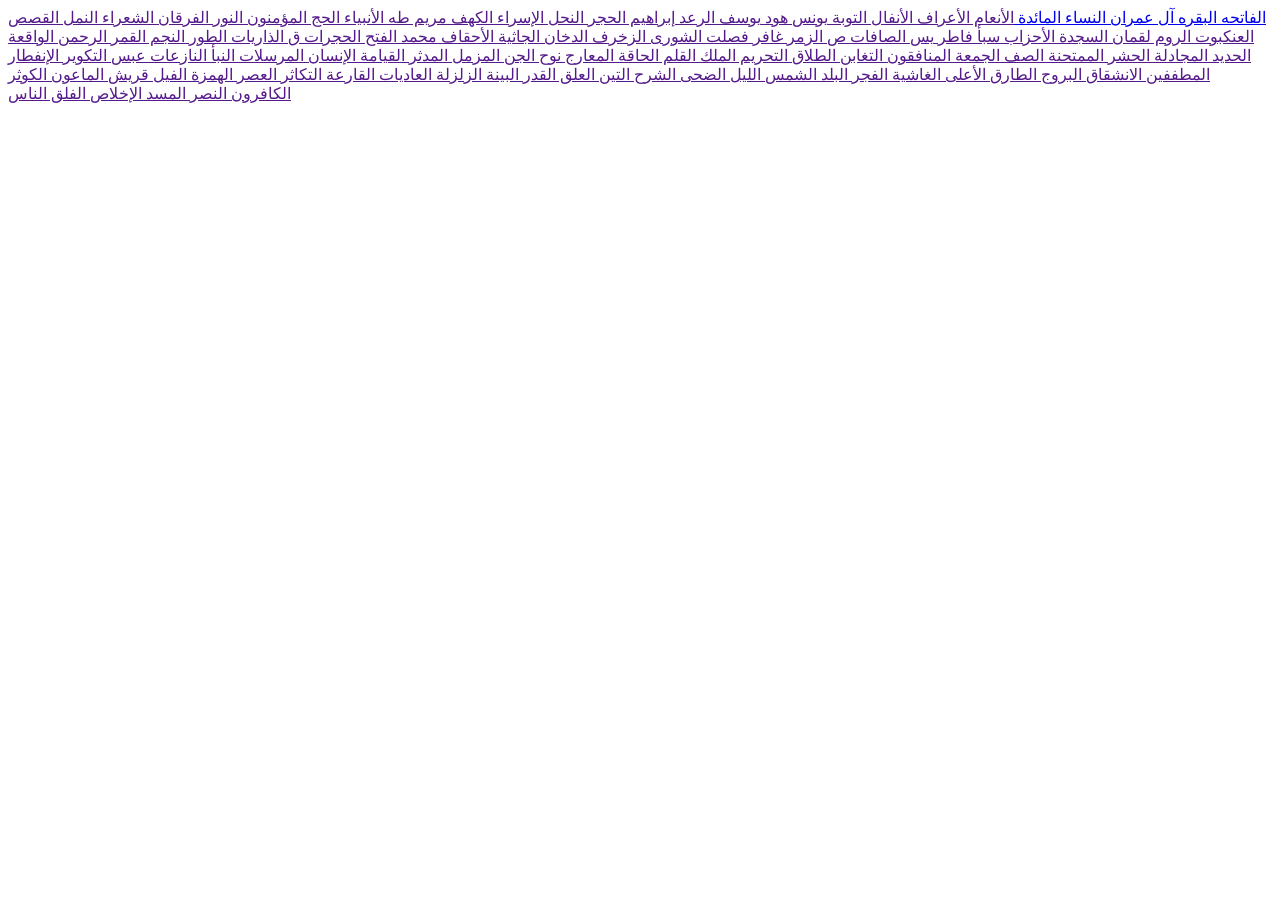
==== index.html @ d277743d "Refactor code structure for improved readability and maintainability" ====
<!DOCTYPE html>
<html lang="en">

<head>
    <meta charset="UTF-8">
    <meta name="viewport" content="width=device-width, initial-scale=1.0">
    <link rel="shortcut icon" href="صور/unnamed (1).webp" type="image/x-icon">
    <title>QURAN KAREEM</title>
    <link rel="stylesheet" href="QURAN-KAREEM.css">
</head>

<body>
    <div class="parent">

    <div class="child">
     <a      href="سور قران/html/1.html" class="hikl">الفاتحه  </a>     
     <a      href="سور قران/html/2.html" class="hikl">البقره   </a>      
     <a      href="سور قران/html/3.html" class="hikl">آل عمران </a> 
     <a      href="سور قران/html/4.html" class="hikl">النساء   </a>   
     <a      href="سور قران/html/5.html" class="hikl">المائدة  </a>   
     <a      href="" class="hikl">الأنعام   </a>   
     <a      href="" class="hikl">الأعراف   </a>   
     <a      href="" class="hikl">الأنفال   </a>   
     <a      href="" class="hikl">التوبة   </a>   
     <a      href="" class="hikl">يونس   </a>   
     <a      href="" class="hikl">هود   </a>   
     <a      href="" class="hikl">يوسف   </a>   
     <a      href="" class="hikl">الرعد   </a>   
     <a      href="" class="hikl">إبراهيم   </a>   
     <a      href="" class="hikl">الحجر   </a>   
     <a      href="" class="hikl">النحل   </a>   
     <a      href="" class="hikl">الإسراء   </a>   
     <a      href="" class="hikl">الكهف   </a>   
     <a      href="" class="hikl">مريم   </a>   
     <a      href="" class="hikl">طه   </a>   
     <a      href="" class="hikl">الأنبياء   </a>   
     <a      href="" class="hikl">الحج   </a>   
     <a      href="" class="hikl">المؤمنون   </a>   
     <a      href="" class="hikl">النور   </a>   
     <a      href="" class="hikl">الفرقان   </a>   
     <a      href="" class="hikl">الشعراء   </a>   
     <a      href="" class="hikl">النمل   </a>   
     <a      href="" class="hikl">القصص   </a>   
     <a      href="" class="hikl">العنكبوت   </a>   
     <a      href="" class="hikl">الروم   </a>   
     <a      href="" class="hikl">لقمان   </a>   
     <a      href="" class="hikl">السجدة   </a>   
     <a      href="" class="hikl">الأحزاب   </a>   
     <a      href="" class="hikl">سبأ   </a>   
     <a      href="" class="hikl">فاطر   </a>   
     <a      href="" class="hikl">يس   </a>   
     <a      href="" class="hikl">الصافات   </a>   
     <a      href="" class="hikl">ص   </a>   
     <a      href="" class="hikl">الزمر   </a>   
     <a      href="" class="hikl">غافر   </a>   
     <a      href="" class="hikl">فصلت   </a>   
     <a      href="" class="hikl">الشورى   </a>   
     <a      href="" class="hikl">الزخرف   </a>   
     <a      href="" class="hikl">الدخان   </a>   
     <a      href="" class="hikl">الجاثية   </a>   
     <a      href="" class="hikl">الأحقاف   </a>   
     <a      href="" class="hikl">محمد   </a>   
     <a      href="" class="hikl">الفتح   </a>   
     <a      href="" class="hikl">الحجرات   </a>   
     <a      href="" class="hikl">ق   </a>   
     <a      href="" class="hikl">الذاريات   </a>   
     <a      href="" class="hikl">الطور   </a>   
     <a      href="" class="hikl">النجم   </a>   
     <a      href="" class="hikl">القمر   </a>   
     <a      href="" class="hikl">الرحمن   </a>   
     <a      href="" class="hikl">الواقعة   </a>   
     <a      href="" class="hikl">الحديد   </a>   
     <a      href="" class="hikl">المجادلة   </a>   
     <a      href="" class="hikl">الحشر   </a>   
     <a      href="" class="hikl">الممتحنة   </a>   
     <a      href="" class="hikl">الصف   </a>   
     <a      href="" class="hikl">الجمعة   </a>   
     <a      href="" class="hikl">المنافقون   </a>   
     <a      href="" class="hikl">التغابن   </a>   
     <a      href="" class="hikl">الطلاق   </a>   
     <a      href="" class="hikl">التحريم   </a>   
     <a      href="" class="hikl">الملك   </a>   
     <a      href="" class="hikl">القلم   </a>   
     <a      href="" class="hikl">الحاقة   </a>   
     <a      href="" class="hikl">المعارج   </a>   
     <a      href="" class="hikl">نوح   </a>   
     <a      href="" class="hikl">الجن   </a>   
     <a      href="" class="hikl">المزمل   </a>   
     <a      href="" class="hikl">المدثر   </a>   
     <a      href="" class="hikl">القيامة   </a>   
     <a      href="" class="hikl">الإنسان   </a>   
     <a      href="" class="hikl">المرسلات   </a>   
     <a      href="" class="hikl">النبأ   </a>   
     <a      href="" class="hikl">النازعات   </a>   
     <a      href="" class="hikl">عبس   </a>   
     <a      href="" class="hikl">التكوير   </a>   
     <a      href="" class="hikl">الإنفطار   </a>   
     <a      href="" class="hikl">المطففين   </a>   
     <a      href="" class="hikl">الانشقاق   </a>   
     <a      href="" class="hikl">البروج   </a>   
     <a      href="" class="hikl">الطارق   </a>   
     <a      href="" class="hikl">الأعلى   </a>   
     <a      href="" class="hikl">الغاشية   </a>   
     <a      href="" class="hikl">الفجر   </a>   
     <a      href="" class="hikl">البلد   </a>   
     <a      href="" class="hikl">الشمس   </a>   
     <a      href="" class="hikl">الليل   </a>   
     <a      href="" class="hikl">الضحى   </a>   
     <a      href="" class="hikl">الشرح   </a>   
     <a      href="" class="hikl">التين   </a>   
     <a      href="" class="hikl">العلق   </a>   
     <a      href="" class="hikl">القدر   </a>   
     <a      href="" class="hikl">البينة   </a>   
     <a      href="" class="hikl">الزلزلة   </a>   
     <a      href="" class="hikl">العاديات   </a>   
     <a      href="" class="hikl">القارعة   </a>   
     <a      href="" class="hikl">التكاثر   </a>   
     <a      href="" class="hikl">العصر   </a>   
     <a      href="" class="hikl">الهمزة   </a>   
     <a      href="" class="hikl">الفيل   </a>   
     <a      href="" class="hikl">قريش   </a>   
     <a      href="" class="hikl">الماعون   </a>   
     <a      href="" class="hikl">الكوثر   </a>   
     <a      href="" class="hikl">الكافرون   </a>   
     <a      href="" class="hikl">النصر   </a>   
     <a      href="" class="hikl">المسد   </a>   
     <a      href="" class="hikl">الإخلاص   </a>   
     <a      href="" class="hikl">الفلق   </a>   
     <a      href="" class="hikl">الناس   </a>   

</div>

    </div>


</body>

</html>
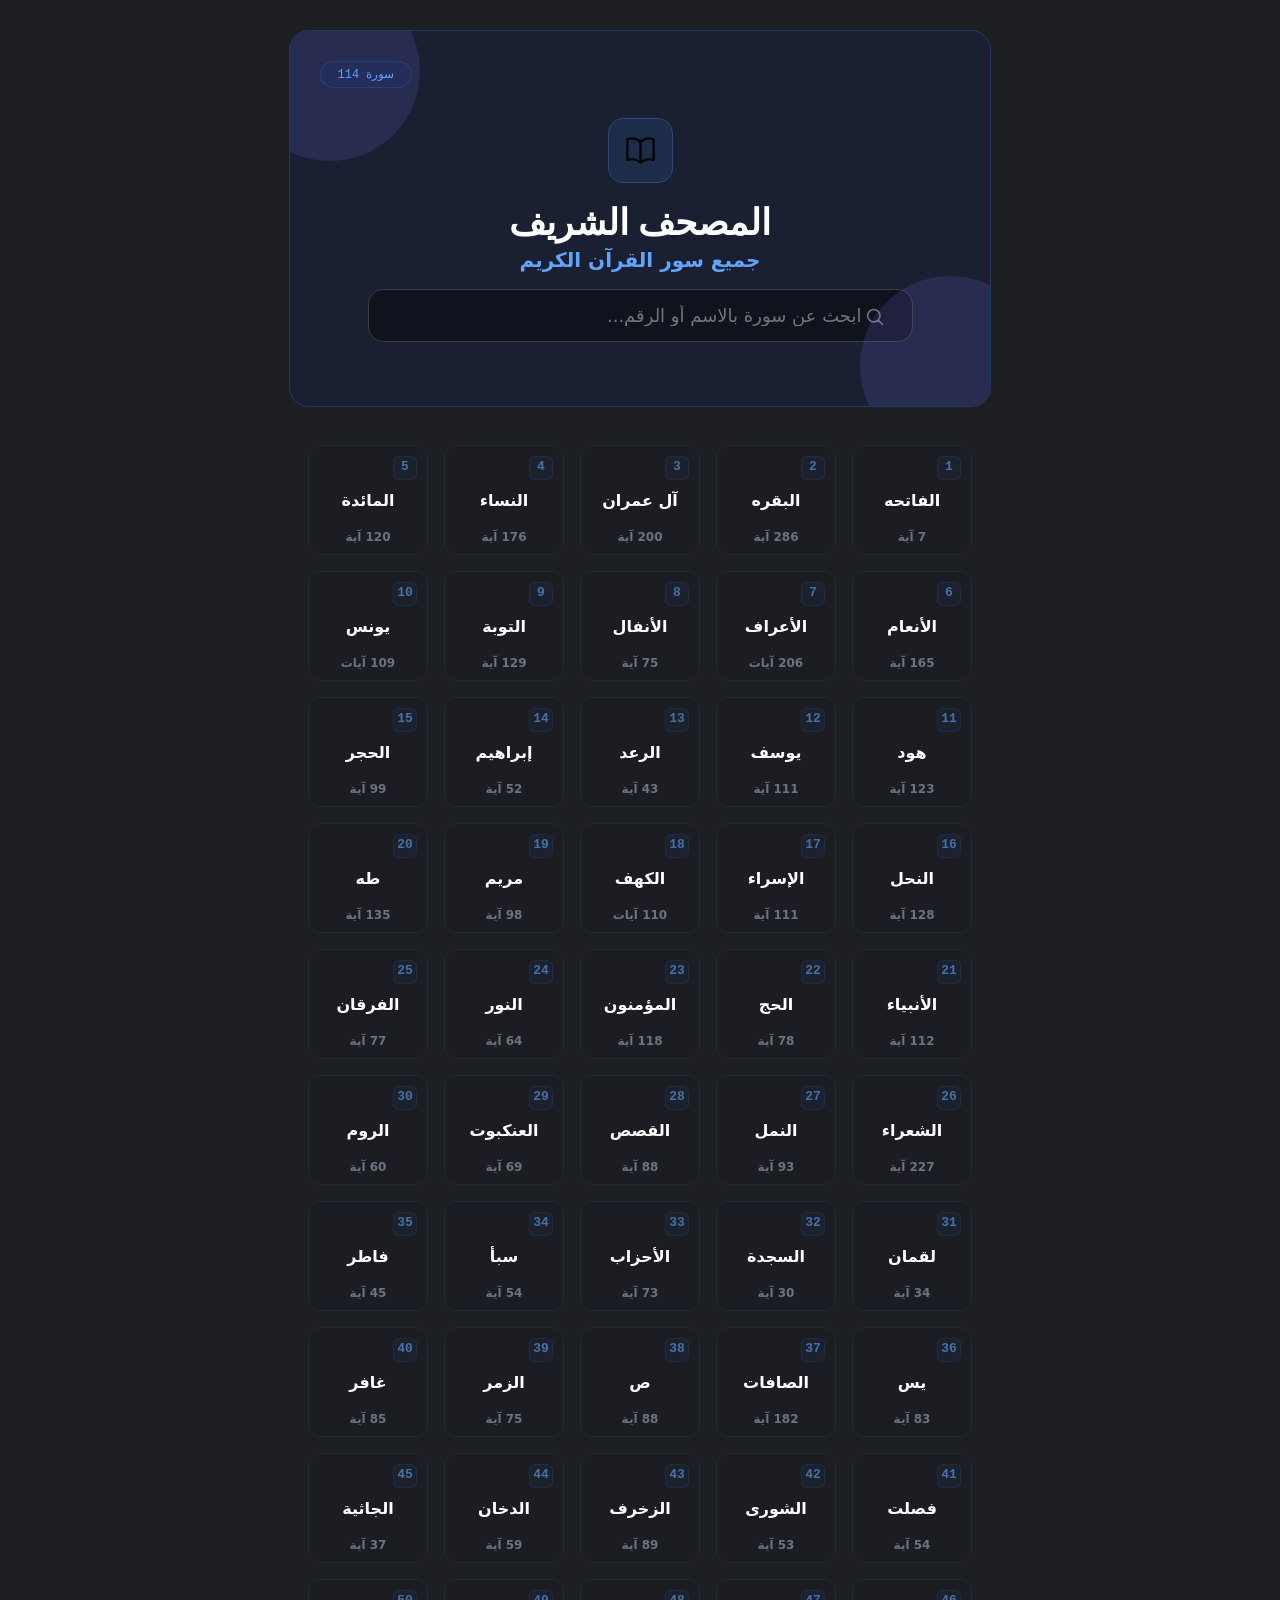
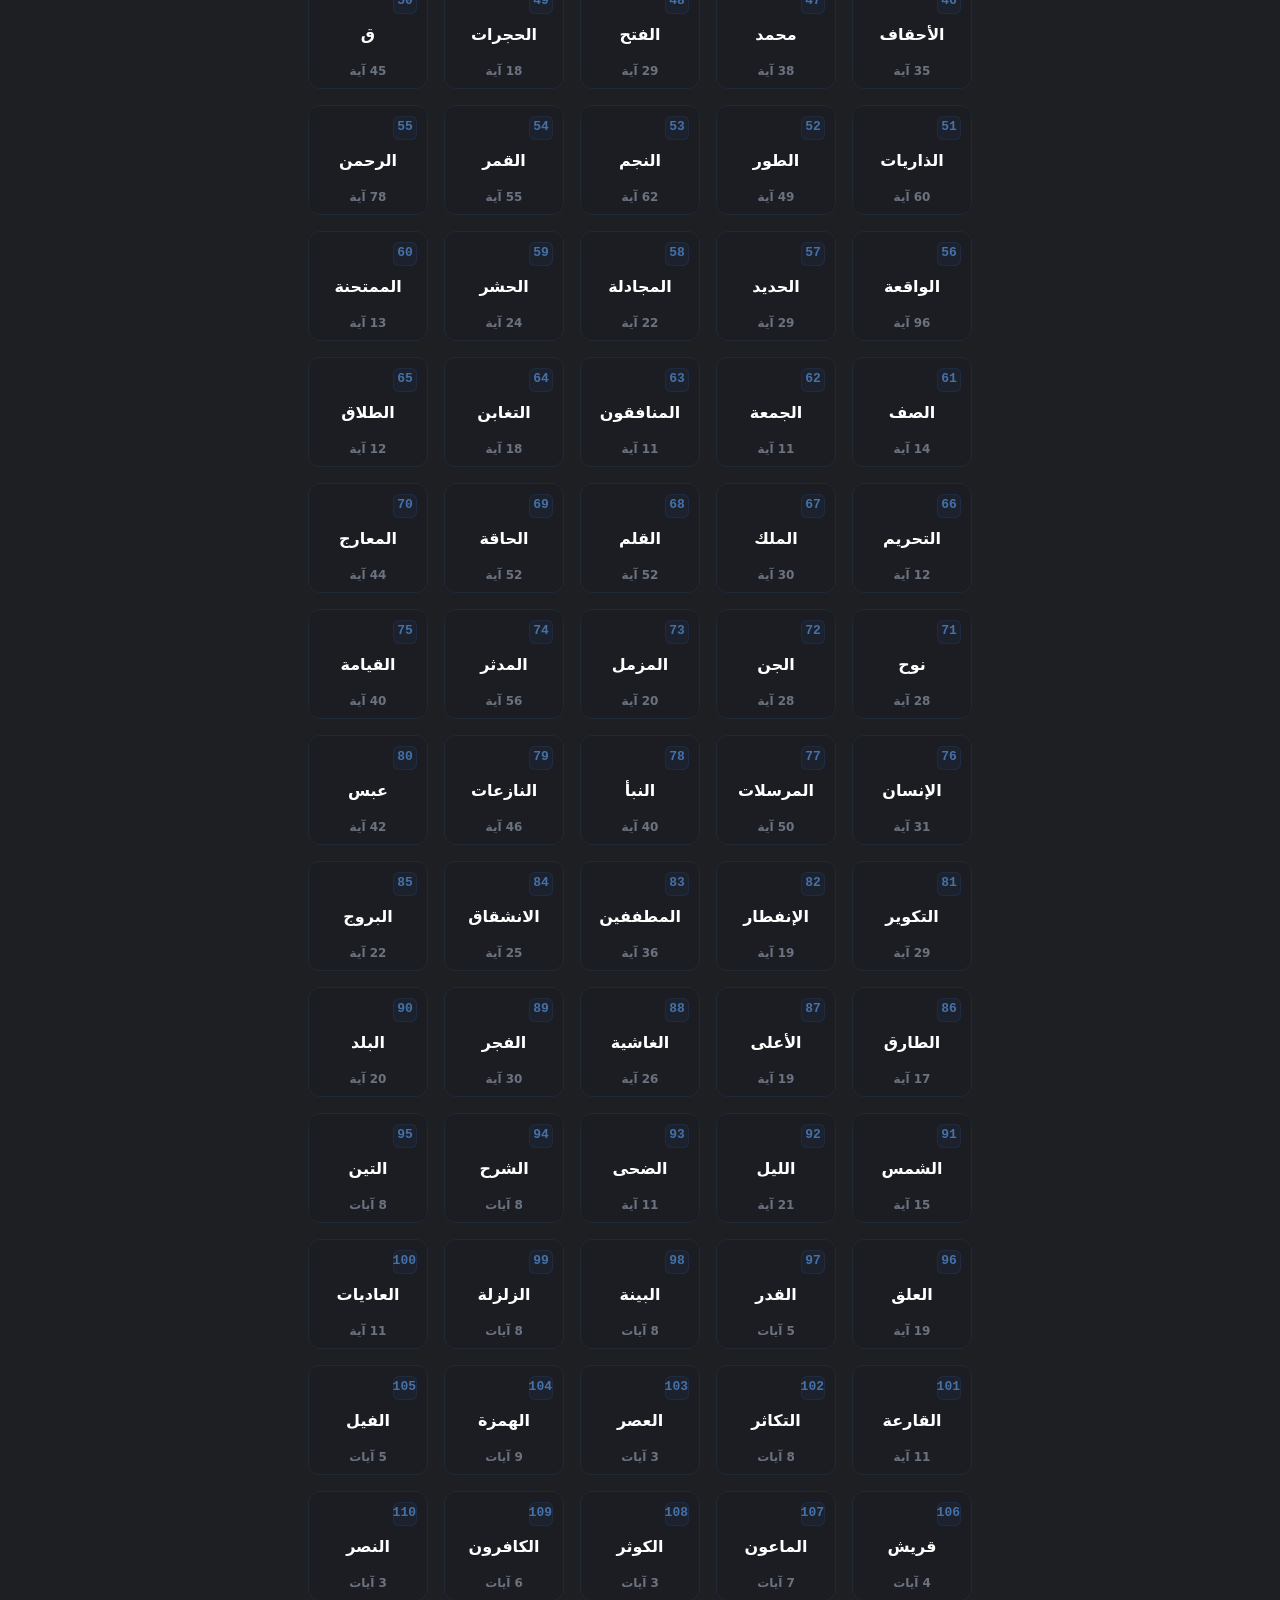
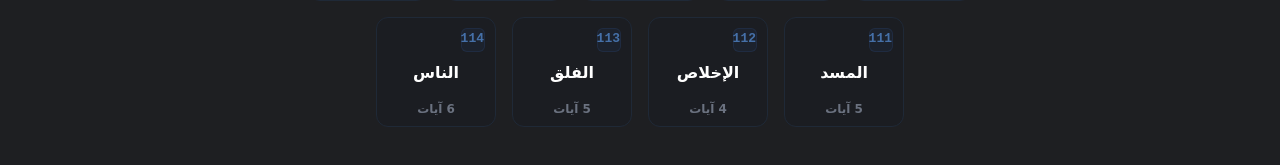
==== commit ba0014a9: "FINISH" ====
--- a/index.html
+++ b/index.html
@@ -4,135 +4,161 @@
 <head>
     <meta charset="UTF-8">
     <meta name="viewport" content="width=device-width, initial-scale=1.0">
-    <link rel="shortcut icon" href="صور/unnamed (1).webp" type="image/x-icon">
-    <title>QURAN KAREEM</title>
-    <link rel="stylesheet" href="QURAN-KAREEM.css">
+    <link rel="icon" href="صور/unnamed (1).webp" type="image/x-icon">
+    <title>Quran Kareem</title>
+    <link rel="stylesheet" href="style.css">
 </head>
 
 <body>
+
+    <div class="box-start">
+        <div class="numper">114 سورة</div>
+        <div class="icon-Qran"> <svg xmlns="http://www.w3.org/2000/svg" fill="none" viewBox="0 0 24 24" stroke-width="1.5" stroke="currentColor"><path stroke-linecap="round" stroke-linejoin="round" d="M12 6.042A8.967 8.967 0 0 0 6 3.75c-1.052 0-2.062.18-3 .512v14.25A8.987 8.987 0 0 1 6 18c2.305 0 4.408.867 6 2.292m0-14.25a8.966 8.966 0 0 1 6-2.292c1.052 0 2.062.18 3 .512v14.25A8.987 8.987 0 0 0 18 18a8.967 8.967 0 0 0-6 2.292m0-14.25v14.25"></path></svg></div>
+        <h1 style="color: #fff; font-size: 36px;padding-bottom: -10px;">المصحف الشريف</h1>
+        <h2 style="color: rgb(96, 165, 250); margin-top: -20px; font-family: system-ui, Avenir, Helvetica, Arial, sans-serif; font-size: 20px;">جميع سور القرآن الكريم</h2>
+        <input placeholder="ابحث عن سورة بالاسم أو الرقم..." type="text" value="">
+        <div class="searsh"><svg xmlns="http://www.w3.org/2000/svg" fill="none" viewBox="0 0 24 24" stroke-width="2" stroke="currentColor"><path stroke-linecap="round" stroke-linejoin="round" d="m21 21-5.197-5.197m0 0A7.5 7.5 0 1 0 5.196 5.196a7.5 7.5 0 0 0 10.602 10.602Z"></path></svg></div>
+        <div class="onecirkle"></div>
+        <div class="towcirkle"></div>
+    </div>
     <div class="parent">
 
-    <div class="child">
-     <a      href="سور قران/html/1.html" class="hikl">الفاتحه  </a>     
-     <a      href="سور قران/html/2.html" class="hikl">البقره   </a>      
-     <a      href="سور قران/html/3.html" class="hikl">آل عمران </a> 
-     <a      href="سور قران/html/4.html" class="hikl">النساء   </a>   
-     <a      href="سور قران/html/5.html" class="hikl">المائدة  </a>   
-     <a      href="" class="hikl">الأنعام   </a>   
-     <a      href="" class="hikl">الأعراف   </a>   
-     <a      href="" class="hikl">الأنفال   </a>   
-     <a      href="" class="hikl">التوبة   </a>   
-     <a      href="" class="hikl">يونس   </a>   
-     <a      href="" class="hikl">هود   </a>   
-     <a      href="" class="hikl">يوسف   </a>   
-     <a      href="" class="hikl">الرعد   </a>   
-     <a      href="" class="hikl">إبراهيم   </a>   
-     <a      href="" class="hikl">الحجر   </a>   
-     <a      href="" class="hikl">النحل   </a>   
-     <a      href="" class="hikl">الإسراء   </a>   
-     <a      href="" class="hikl">الكهف   </a>   
-     <a      href="" class="hikl">مريم   </a>   
-     <a      href="" class="hikl">طه   </a>   
-     <a      href="" class="hikl">الأنبياء   </a>   
-     <a      href="" class="hikl">الحج   </a>   
-     <a      href="" class="hikl">المؤمنون   </a>   
-     <a      href="" class="hikl">النور   </a>   
-     <a      href="" class="hikl">الفرقان   </a>   
-     <a      href="" class="hikl">الشعراء   </a>   
-     <a      href="" class="hikl">النمل   </a>   
-     <a      href="" class="hikl">القصص   </a>   
-     <a      href="" class="hikl">العنكبوت   </a>   
-     <a      href="" class="hikl">الروم   </a>   
-     <a      href="" class="hikl">لقمان   </a>   
-     <a      href="" class="hikl">السجدة   </a>   
-     <a      href="" class="hikl">الأحزاب   </a>   
-     <a      href="" class="hikl">سبأ   </a>   
-     <a      href="" class="hikl">فاطر   </a>   
-     <a      href="" class="hikl">يس   </a>   
-     <a      href="" class="hikl">الصافات   </a>   
-     <a      href="" class="hikl">ص   </a>   
-     <a      href="" class="hikl">الزمر   </a>   
-     <a      href="" class="hikl">غافر   </a>   
-     <a      href="" class="hikl">فصلت   </a>   
-     <a      href="" class="hikl">الشورى   </a>   
-     <a      href="" class="hikl">الزخرف   </a>   
-     <a      href="" class="hikl">الدخان   </a>   
-     <a      href="" class="hikl">الجاثية   </a>   
-     <a      href="" class="hikl">الأحقاف   </a>   
-     <a      href="" class="hikl">محمد   </a>   
-     <a      href="" class="hikl">الفتح   </a>   
-     <a      href="" class="hikl">الحجرات   </a>   
-     <a      href="" class="hikl">ق   </a>   
-     <a      href="" class="hikl">الذاريات   </a>   
-     <a      href="" class="hikl">الطور   </a>   
-     <a      href="" class="hikl">النجم   </a>   
-     <a      href="" class="hikl">القمر   </a>   
-     <a      href="" class="hikl">الرحمن   </a>   
-     <a      href="" class="hikl">الواقعة   </a>   
-     <a      href="" class="hikl">الحديد   </a>   
-     <a      href="" class="hikl">المجادلة   </a>   
-     <a      href="" class="hikl">الحشر   </a>   
-     <a      href="" class="hikl">الممتحنة   </a>   
-     <a      href="" class="hikl">الصف   </a>   
-     <a      href="" class="hikl">الجمعة   </a>   
-     <a      href="" class="hikl">المنافقون   </a>   
-     <a      href="" class="hikl">التغابن   </a>   
-     <a      href="" class="hikl">الطلاق   </a>   
-     <a      href="" class="hikl">التحريم   </a>   
-     <a      href="" class="hikl">الملك   </a>   
-     <a      href="" class="hikl">القلم   </a>   
-     <a      href="" class="hikl">الحاقة   </a>   
-     <a      href="" class="hikl">المعارج   </a>   
-     <a      href="" class="hikl">نوح   </a>   
-     <a      href="" class="hikl">الجن   </a>   
-     <a      href="" class="hikl">المزمل   </a>   
-     <a      href="" class="hikl">المدثر   </a>   
-     <a      href="" class="hikl">القيامة   </a>   
-     <a      href="" class="hikl">الإنسان   </a>   
-     <a      href="" class="hikl">المرسلات   </a>   
-     <a      href="" class="hikl">النبأ   </a>   
-     <a      href="" class="hikl">النازعات   </a>   
-     <a      href="" class="hikl">عبس   </a>   
-     <a      href="" class="hikl">التكوير   </a>   
-     <a      href="" class="hikl">الإنفطار   </a>   
-     <a      href="" class="hikl">المطففين   </a>   
-     <a      href="" class="hikl">الانشقاق   </a>   
-     <a      href="" class="hikl">البروج   </a>   
-     <a      href="" class="hikl">الطارق   </a>   
-     <a      href="" class="hikl">الأعلى   </a>   
-     <a      href="" class="hikl">الغاشية   </a>   
-     <a      href="" class="hikl">الفجر   </a>   
-     <a      href="" class="hikl">البلد   </a>   
-     <a      href="" class="hikl">الشمس   </a>   
-     <a      href="" class="hikl">الليل   </a>   
-     <a      href="" class="hikl">الضحى   </a>   
-     <a      href="" class="hikl">الشرح   </a>   
-     <a      href="" class="hikl">التين   </a>   
-     <a      href="" class="hikl">العلق   </a>   
-     <a      href="" class="hikl">القدر   </a>   
-     <a      href="" class="hikl">البينة   </a>   
-     <a      href="" class="hikl">الزلزلة   </a>   
-     <a      href="" class="hikl">العاديات   </a>   
-     <a      href="" class="hikl">القارعة   </a>   
-     <a      href="" class="hikl">التكاثر   </a>   
-     <a      href="" class="hikl">العصر   </a>   
-     <a      href="" class="hikl">الهمزة   </a>   
-     <a      href="" class="hikl">الفيل   </a>   
-     <a      href="" class="hikl">قريش   </a>   
-     <a      href="" class="hikl">الماعون   </a>   
-     <a      href="" class="hikl">الكوثر   </a>   
-     <a      href="" class="hikl">الكافرون   </a>   
-     <a      href="" class="hikl">النصر   </a>   
-     <a      href="" class="hikl">المسد   </a>   
-     <a      href="" class="hikl">الإخلاص   </a>   
-     <a      href="" class="hikl">الفلق   </a>   
-     <a      href="" class="hikl">الناس   </a>   
-
-</div>
+        <a target="_blank" href="sura.html?id=1" class="hikl">الفاتحه <div class="o-h">1</div><div class="aya">7 آية</div></a>
+        <a target="_blank" href="sura.html?id=2" class="hikl">البقره <div class="o-h">2</div><div class="aya">286 آية</div></a>
+        <a target="_blank" href="sura.html?id=3" class="hikl">آل عمران <div class="o-h">3</div><div class="aya">200 آية</div></a>
+        <a target="_blank" href="sura.html?id=4" class="hikl">النساء <div class="o-h">4</div><div class="aya">176 آية</div></a>
+        <a target="_blank" href="sura.html?id=5" class="hikl">المائدة <div class="o-h">5</div><div class="aya">120 آية</div></a>
+        <a target="_blank" href="sura.html?id=6" class="hikl">الأنعام <div class="o-h">6</div><div class="aya">165 آية</div></a>
+        <a target="_blank" href="sura.html?id=7" class="hikl">الأعراف <div class="o-h">7</div><div class="aya">206 آيات</div></a>
+        <a target="_blank" href="sura.html?id=8" class="hikl">الأنفال <div class="o-h">8</div><div class="aya">75 آية</div></a>
+        <a target="_blank" href="sura.html?id=9" class="hikl">التوبة <div class="o-h">9</div><div class="aya">129 آية</div></a>
+        <a target="_blank" href="sura.html?id=10" class="hikl">يونس <div class="o-h">10</div><div class="aya">109 آيات</div></a>
+        <a target="_blank" href="sura.html?id=11" class="hikl">هود <div class="o-h">11</div><div class="aya">123 آية</div></a>
+        <a target="_blank" href="sura.html?id=12" class="hikl">يوسف <div class="o-h">12</div><div class="aya">111 آية</div></a>
+        <a target="_blank" href="sura.html?id=13" class="hikl">الرعد <div class="o-h">13</div><div class="aya">43 آية</div></a>
+        <a target="_blank" href="sura.html?id=14" class="hikl">إبراهيم <div class="o-h">14</div><div class="aya">52 آية</div></a>
+        <a target="_blank" href="sura.html?id=15" class="hikl">الحجر <div class="o-h">15</div><div class="aya">99 آية</div></a>
+        <a target="_blank" href="sura.html?id=16" class="hikl">النحل <div class="o-h">16</div><div class="aya">128 آية</div></a>
+        <a target="_blank" href="sura.html?id=17" class="hikl">الإسراء <div class="o-h">17</div><div class="aya">111 آية</div></a>
+        <a target="_blank" href="sura.html?id=18" class="hikl">الكهف <div class="o-h">18</div><div class="aya">110 آيات</div></a>
+        <a target="_blank" href="sura.html?id=19" class="hikl">مريم <div class="o-h">19</div><div class="aya">98 آية</div></a>
+        <a target="_blank" href="sura.html?id=20" class="hikl">طه <div class="o-h">20</div><div class="aya">135 آية</div></a>
+        <a target="_blank" href="sura.html?id=21" class="hikl">الأنبياء <div class="o-h">21</div><div class="aya">112 آية</div></a>
+        <a target="_blank" href="sura.html?id=22" class="hikl">الحج <div class="o-h">22</div><div class="aya">78 آية</div></a>
+        <a target="_blank" href="sura.html?id=23" class="hikl">المؤمنون <div class="o-h">23</div><div class="aya">118 آية</div></a>
+        <a target="_blank" href="sura.html?id=24" class="hikl">النور <div class="o-h">24</div><div class="aya">64 آية</div></a>
+        <a target="_blank" href="sura.html?id=25" class="hikl">الفرقان <div class="o-h">25</div><div class="aya">77 آية</div></a>
+        <a target="_blank" href="sura.html?id=26" class="hikl">الشعراء <div class="o-h">26</div><div class="aya">227 آية</div></a>
+        <a target="_blank" href="sura.html?id=27" class="hikl">النمل <div class="o-h">27</div><div class="aya">93 آية</div></a>
+        <a target="_blank" href="sura.html?id=28" class="hikl">القصص <div class="o-h">28</div><div class="aya">88 آية</div></a>
+        <a target="_blank" href="sura.html?id=29" class="hikl">العنكبوت <div class="o-h">29</div><div class="aya">69 آية</div></a>
+        <a target="_blank" href="sura.html?id=30" class="hikl">الروم <div class="o-h">30</div><div class="aya">60 آية</div></a>
+        <a target="_blank" href="sura.html?id=31" class="hikl">لقمان <div class="o-h">31</div><div class="aya">34 آية</div></a>
+        <a target="_blank" href="sura.html?id=32" class="hikl">السجدة <div class="o-h">32</div><div class="aya">30 آية</div></a>
+        <a target="_blank" href="sura.html?id=33" class="hikl">الأحزاب <div class="o-h">33</div><div class="aya">73 آية</div></a>
+        <a target="_blank" href="sura.html?id=34" class="hikl">سبأ <div class="o-h">34</div><div class="aya">54 آية</div></a>
+        <a target="_blank" href="sura.html?id=35" class="hikl">فاطر <div class="o-h">35</div><div class="aya">45 آية</div></a>
+        <a target="_blank" href="sura.html?id=36" class="hikl">يس <div class="o-h">36</div><div class="aya">83 آية</div></a>
+        <a target="_blank" href="sura.html?id=37" class="hikl">الصافات <div class="o-h">37</div><div class="aya">182 آية</div></a>
+        <a target="_blank" href="sura.html?id=38" class="hikl">ص <div class="o-h">38</div><div class="aya">88 آية</div></a>
+        <a target="_blank" href="sura.html?id=39" class="hikl">الزمر <div class="o-h">39</div><div class="aya">75 آية</div></a>
+        <a target="_blank" href="sura.html?id=40" class="hikl">غافر <div class="o-h">40</div><div class="aya">85 آية</div></a>
+        <a target="_blank" href="sura.html?id=41" class="hikl">فصلت <div class="o-h">41</div><div class="aya">54 آية</div></a>
+        <a target="_blank" href="sura.html?id=42" class="hikl">الشورى <div class="o-h">42</div><div class="aya">53 آية</div></a>
+        <a target="_blank" href="sura.html?id=43" class="hikl">الزخرف <div class="o-h">43</div><div class="aya">89 آية</div></a>
+        <a target="_blank" href="sura.html?id=44" class="hikl">الدخان <div class="o-h">44</div><div class="aya">59 آية</div></a>
+        <a target="_blank" href="sura.html?id=45" class="hikl">الجاثية <div class="o-h">45</div><div class="aya">37 آية</div></a>
+        <a target="_blank" href="sura.html?id=46" class="hikl">الأحقاف <div class="o-h">46</div><div class="aya">35 آية</div></a>
+        <a target="_blank" href="sura.html?id=47" class="hikl">محمد <div class="o-h">47</div><div class="aya">38 آية</div></a>
+        <a target="_blank" href="sura.html?id=48" class="hikl">الفتح <div class="o-h">48</div><div class="aya">29 آية</div></a>
+        <a target="_blank" href="sura.html?id=49" class="hikl">الحجرات <div class="o-h">49</div><div class="aya">18 آية</div></a>
+        <a target="_blank" href="sura.html?id=50" class="hikl">ق <div class="o-h">50</div><div class="aya">45 آية</div></a>
+        <a target="_blank" href="sura.html?id=51" class="hikl">الذاريات <div class="o-h">51</div><div class="aya">60 آية</div></a>
+        <a target="_blank" href="sura.html?id=52" class="hikl">الطور <div class="o-h">52</div><div class="aya">49 آية</div></a>
+        <a target="_blank" href="sura.html?id=53" class="hikl">النجم <div class="o-h">53</div><div class="aya">62 آية</div></a>
+        <a target="_blank" href="sura.html?id=54" class="hikl">القمر <div class="o-h">54</div><div class="aya">55 آية</div></a>
+        <a target="_blank" href="sura.html?id=55" class="hikl">الرحمن <div class="o-h">55</div><div class="aya">78 آية</div></a>
+        <a target="_blank" href="sura.html?id=56" class="hikl">الواقعة <div class="o-h">56</div><div class="aya">96 آية</div></a>
+        <a target="_blank" href="sura.html?id=57" class="hikl">الحديد <div class="o-h">57</div><div class="aya">29 آية</div></a>
+        <a target="_blank" href="sura.html?id=58" class="hikl">المجادلة <div class="o-h">58</div><div class="aya">22 آية</div></a>
+        <a target="_blank" href="sura.html?id=59" class="hikl">الحشر <div class="o-h">59</div><div class="aya">24 آية</div></a>
+        <a target="_blank" href="sura.html?id=60" class="hikl">الممتحنة <div class="o-h">60</div><div class="aya">13 آية</div></a>
+        <a target="_blank" href="sura.html?id=61" class="hikl">الصف <div class="o-h">61</div><div class="aya">14 آية</div></a>
+        <a target="_blank" href="sura.html?id=62" class="hikl">الجمعة <div class="o-h">62</div><div class="aya">11 آية</div></a>
+        <a target="_blank" href="sura.html?id=63" class="hikl">المنافقون <div class="o-h">63</div><div class="aya">11 آية</div></a>
+        <a target="_blank" href="sura.html?id=64" class="hikl">التغابن <div class="o-h">64</div><div class="aya">18 آية</div></a>
+        <a target="_blank" href="sura.html?id=65" class="hikl">الطلاق <div class="o-h">65</div><div class="aya">12 آية</div></a>
+        <a target="_blank" href="sura.html?id=66" class="hikl">التحريم <div class="o-h">66</div><div class="aya">12 آية</div></a>
+        <a target="_blank" href="sura.html?id=67" class="hikl">الملك <div class="o-h">67</div><div class="aya">30 آية</div></a>
+        <a target="_blank" href="sura.html?id=68" class="hikl">القلم <div class="o-h">68</div><div class="aya">52 آية</div></a>
+        <a target="_blank" href="sura.html?id=69" class="hikl">الحاقة <div class="o-h">69</div><div class="aya">52 آية</div></a>
+        <a target="_blank" href="sura.html?id=70" class="hikl">المعارج <div class="o-h">70</div><div class="aya">44 آية</div></a>
+        <a target="_blank" href="sura.html?id=71" class="hikl">نوح <div class="o-h">71</div><div class="aya">28 آية</div></a>
+        <a target="_blank" href="sura.html?id=72" class="hikl">الجن <div class="o-h">72</div><div class="aya">28 آية</div></a>
+        <a target="_blank" href="sura.html?id=73" class="hikl">المزمل <div class="o-h">73</div><div class="aya">20 آية</div></a>
+        <a target="_blank" href="sura.html?id=74" class="hikl">المدثر <div class="o-h">74</div><div class="aya">56 آية</div></a>
+        <a target="_blank" href="sura.html?id=75" class="hikl">القيامة <div class="o-h">75</div><div class="aya">40 آية</div></a>
+        <a target="_blank" href="sura.html?id=76" class="hikl">الإنسان <div class="o-h">76</div><div class="aya">31 آية</div></a>
+        <a target="_blank" href="sura.html?id=77" class="hikl">المرسلات <div class="o-h">77</div><div class="aya">50 آية</div></a>
+        <a target="_blank" href="sura.html?id=78" class="hikl">النبأ <div class="o-h">78</div><div class="aya">40 آية</div></a>
+        <a target="_blank" href="sura.html?id=79" class="hikl">النازعات <div class="o-h">79</div><div class="aya">46 آية</div></a>
+        <a target="_blank" href="sura.html?id=80" class="hikl">عبس <div class="o-h">80</div><div class="aya">42 آية</div></a>
+        <a target="_blank" href="sura.html?id=81" class="hikl">التكوير <div class="o-h">81</div><div class="aya">29 آية</div></a>
+        <a target="_blank" href="sura.html?id=82" class="hikl">الإنفطار <div class="o-h">82</div><div class="aya">19 آية</div></a>
+        <a target="_blank" href="sura.html?id=83" class="hikl">المطففين <div class="o-h">83</div><div class="aya">36 آية</div></a>
+        <a target="_blank" href="sura.html?id=84" class="hikl">الانشقاق <div class="o-h">84</div><div class="aya">25 آية</div></a>
+        <a target="_blank" href="sura.html?id=85" class="hikl">البروج <div class="o-h">85</div><div class="aya">22 آية</div></a>
+        <a target="_blank" href="sura.html?id=86" class="hikl">الطارق <div class="o-h">86</div><div class="aya">17 آية</div></a>
+        <a target="_blank" href="sura.html?id=87" class="hikl">الأعلى <div class="o-h">87</div><div class="aya">19 آية</div></a>
+        <a target="_blank" href="sura.html?id=88" class="hikl">الغاشية <div class="o-h">88</div><div class="aya">26 آية</div></a>
+        <a target="_blank" href="sura.html?id=89" class="hikl">الفجر <div class="o-h">89</div><div class="aya">30 آية</div></a>
+        <a target="_blank" href="sura.html?id=90" class="hikl">البلد <div class="o-h">90</div><div class="aya">20 آية</div></a>
+        <a target="_blank" href="sura.html?id=91" class="hikl">الشمس <div class="o-h">91</div><div class="aya">15 آية</div></a>
+        <a target="_blank" href="sura.html?id=92" class="hikl">الليل <div class="o-h">92</div><div class="aya">21 آية</div></a>
+        <a target="_blank" href="sura.html?id=93" class="hikl">الضحى <div class="o-h">93</div><div class="aya">11 آية</div></a>
+        <a target="_blank" href="sura.html?id=94" class="hikl">الشرح <div class="o-h">94</div><div class="aya">8 آيات</div></a>
+        <a target="_blank" href="sura.html?id=95" class="hikl">التين <div class="o-h">95</div><div class="aya">8 آيات</div></a>
+        <a target="_blank" href="sura.html?id=96" class="hikl">العلق <div class="o-h">96</div><div class="aya">19 آية</div></a>
+        <a target="_blank" href="sura.html?id=97" class="hikl">القدر <div class="o-h">97</div><div class="aya">5 آيات</div></a>
+        <a target="_blank" href="sura.html?id=98" class="hikl">البينة <div class="o-h">98</div><div class="aya">8 آيات</div></a>
+        <a target="_blank" href="sura.html?id=99" class="hikl">الزلزلة <div class="o-h">99</div><div class="aya">8 آيات</div></a>
+        <a target="_blank" href="sura.html?id=100" class="hikl">العاديات <div class="o-h">100</div><div class="aya">11 آية</div></a>
+        <a target="_blank" href="sura.html?id=101" class="hikl">القارعة <div class="o-h">101</div><div class="aya">11 آية</div></a>
+        <a target="_blank" href="sura.html?id=102" class="hikl">التكاثر <div class="o-h">102</div><div class="aya">8 آيات</div></a>
+        <a target="_blank" href="sura.html?id=103" class="hikl">العصر <div class="o-h">103</div><div class="aya">3 آيات</div></a>
+        <a target="_blank" href="sura.html?id=104" class="hikl">الهمزة <div class="o-h">104</div><div class="aya">9 آيات</div></a>
+        <a target="_blank" href="sura.html?id=105" class="hikl">الفيل <div class="o-h">105</div><div class="aya">5 آيات</div></a>
+        <a target="_blank" href="sura.html?id=106" class="hikl">قريش <div class="o-h">106</div><div class="aya">4 آيات</div></a>
+        <a target="_blank" href="sura.html?id=107" class="hikl">الماعون <div class="o-h">107</div><div class="aya">7 آيات</div></a>
+        <a target="_blank" href="sura.html?id=108" class="hikl">الكوثر <div class="o-h">108</div><div class="aya">3 آيات</div></a>
+        <a target="_blank" href="sura.html?id=109" class="hikl">الكافرون <div class="o-h">109</div><div class="aya">6 آيات</div></a>
+        <a target="_blank" href="sura.html?id=110" class="hikl">النصر <div class="o-h">110</div><div class="aya">3 آيات</div></a>
+        <a target="_blank" href="sura.html?id=111" class="hikl">المسد <div class="o-h">111</div><div class="aya">5 آيات</div></a>
+        <a target="_blank" href="sura.html?id=112" class="hikl">الإخلاص <div class="o-h">112</div><div class="aya">4 آيات</div></a>
+        <a target="_blank" href="sura.html?id=113" class="hikl">الفلق <div class="o-h">113</div><div class="aya">5 آيات</div></a>
+        <a target="_blank" href="sura.html?id=114" class="hikl">الناس <div class="o-h">114</div><div class="aya">6 آيات</div></a>
 
     </div>
 
+<script>
+const input = document.querySelector('input');
+const suras = document.querySelectorAll('.hikl');
+
+input.addEventListener('input', function () {
+    const search = this.value.trim();
+
+    suras.forEach(function (sura) {
+        const name = sura.childNodes[0].textContent.trim();
+        const number = sura.querySelector('.o-h').textContent.trim();
+
+        if (name.includes(search) || number.includes(search) || search === '') {
+            sura.style.display = 'inline-flex';
+        } else {
+            sura.style.display = 'none';
+        }
+    });
+});
+</script>
 
 </body>
-
 </html>
--- a/style.css
+++ b/style.css
@@ -0,0 +1,208 @@
+body {
+    background-color: #1e1f22;
+    margin: auto;
+    direction: rtl;
+    padding: 30px 0px;
+    text-align: center;
+}
+
+.box-start {
+    margin: auto;
+    direction: ltr;
+    background-color: #14214966;
+    margin-bottom: 30px;
+    width: 90%;
+    max-width: 700px;
+    overflow: hidden;
+    min-height: 350px;
+    height: auto;
+    padding-bottom: 25px;
+    position: relative;
+    border-radius: 20px;
+    border: 0.1px solid rgb(33, 57, 97);
+}
+
+.icon-Qran {
+    width: 35px;
+    height: 35px;
+    border: solid 1px #2e4779;
+    padding: 14px;
+    margin-bottom: -5px;
+    border-radius: 15px;
+    display: inline-flex;
+    animation: icon 1s infinite alternate;
+    background-color: rgba(33, 57, 97, 0.5);
+}
+
+@keyframes icon {
+    0% { color: rgba(96, 165, 250, 0.4); }
+    100% { color: rgb(96, 165, 250); }
+}
+
+input {
+    width: 70%;
+    height: 45px;
+    color: rgb(229, 231, 235);
+    background-color: rgba(0, 0, 0, 0.4);
+    border: solid 1px rgb(61, 61, 61);
+    direction: rtl;
+    padding: 3px 50px 3px 3px;
+    font-size: large;
+    font-family: system-ui, Avenir, Helvetica, Arial, sans-serif;
+    border-radius: 15px;
+}
+
+.searsh {
+    width: 20px;
+    height: 20px;
+    position: absolute;
+    right: 15%;
+    transform: translateY(-35px);
+    color: rgb(107, 114, 128);
+}
+
+.numper {
+    width: 90px;
+    height: 25px;
+    margin: 30px;
+    display: flex;
+    align-items: center;
+    justify-content: center;
+    border-radius: 33px;
+    font-family: ui-monospace, SFMono-Regular, Menlo, Monaco, Consolas, "Liberation Mono", "Courier New", monospace;
+    font-size: .75rem;
+    color: rgb(96, 165, 250);
+    background-color: #17255466;
+    border: 1px solid rgba(59, 130, 246, 0.2);
+}
+
+.onecirkle {
+    height: 180px;
+    width: 180px;
+    border-radius: 50%;
+    position: absolute;
+    background-color: #7275ff;
+    opacity: 0.15;
+    top: -50px;
+    left: -50px;
+    pointer-events: none;
+}
+
+.towcirkle {
+    height: 180px;
+    width: 180px;
+    border-radius: 50%;
+    position: absolute;
+    right: -50px;
+    background-color: #7275ff;
+    bottom: -50px;
+    opacity: 0.15;
+    pointer-events: none;
+}
+
+.parent {
+    display: inline-flex;
+    align-items: center;
+    justify-content: center;
+    flex-wrap: wrap;
+    width: 90%;
+    max-width: 750px;
+}
+
+.hikl {
+    display: inline-flex;
+    flex-direction: row;
+    background-color: rgba(17, 24, 39, 0.2);
+    width: calc(25% - 20px);
+    max-width: 120px;
+    min-width: 85px;
+    box-sizing: border-box;
+    height: 110px;
+    position: relative;
+    align-items: center;
+    justify-content: center;
+    font-weight: bold;
+    margin: 8px;
+    color: #ffffff;
+    border-radius: 12px;
+    transition: 0.3s;
+    font-family: system-ui, Avenir, Helvetica, Arial, sans-serif;
+    text-decoration: none;
+    font-size: 1rem;
+    border: 1px solid rgb(31, 41, 55);
+}
+
+a {
+    text-decoration: none;
+    margin: auto;
+    text-align: center;
+}
+
+.hikl:hover {
+    background-color: rgba(23, 37, 84, 0.2);
+    color: rgb(83, 91, 242);
+    transform: scale(1.07);
+    animation: نبضة 1s infinite;
+    border: 2px solid rgb(59, 130, 246);
+}
+
+@keyframes نبضة {
+    0% { box-shadow: 0 0 1px rgb(59, 130, 246); }
+    50% { box-shadow: 0 0 10px rgb(59, 130, 246); }
+    100% { box-shadow: 0 0 1px rgb(59, 130, 246); }
+}
+
+.o-h {
+    position: absolute;
+    top: 10px;
+    right: 10px;
+    color: rgba(96, 165, 250, 0.6);
+    background-color: #3b82f60d;
+    width: 22px;
+    height: 20px;
+    padding-top: 2px;
+    border-radius: 6px;
+    font-family: ui-monospace, SFMono-Regular, Menlo, Monaco, Consolas, Liberation Mono, Courier New, monospace;
+    border: solid 1px #3b82f61a;
+    font-size: small;
+}
+
+.hikl:hover .o-h {
+    color: rgb(96, 165, 250);
+}
+
+.aya {
+    position: absolute;
+    color: rgb(107, 114, 128);
+    bottom: 10px;
+    font-size: .75rem;
+}
+
+/* ── موبايل ── */
+@media (max-width: 480px) {
+    .box-start {
+        width: 95%;
+        border-radius: 15px;
+    }
+
+    input {
+        width: 78%;
+    }
+
+    .searsh {
+        right: 11%;
+    }
+
+    .hikl {
+        width: calc(33% - 16px);
+        height: 95px;
+        margin: 6px;
+        font-size: 0.85rem;
+    }
+
+    .o-h {
+        font-size: 0.65rem;
+        width: 18px;
+        height: 18px;
+    }
+}
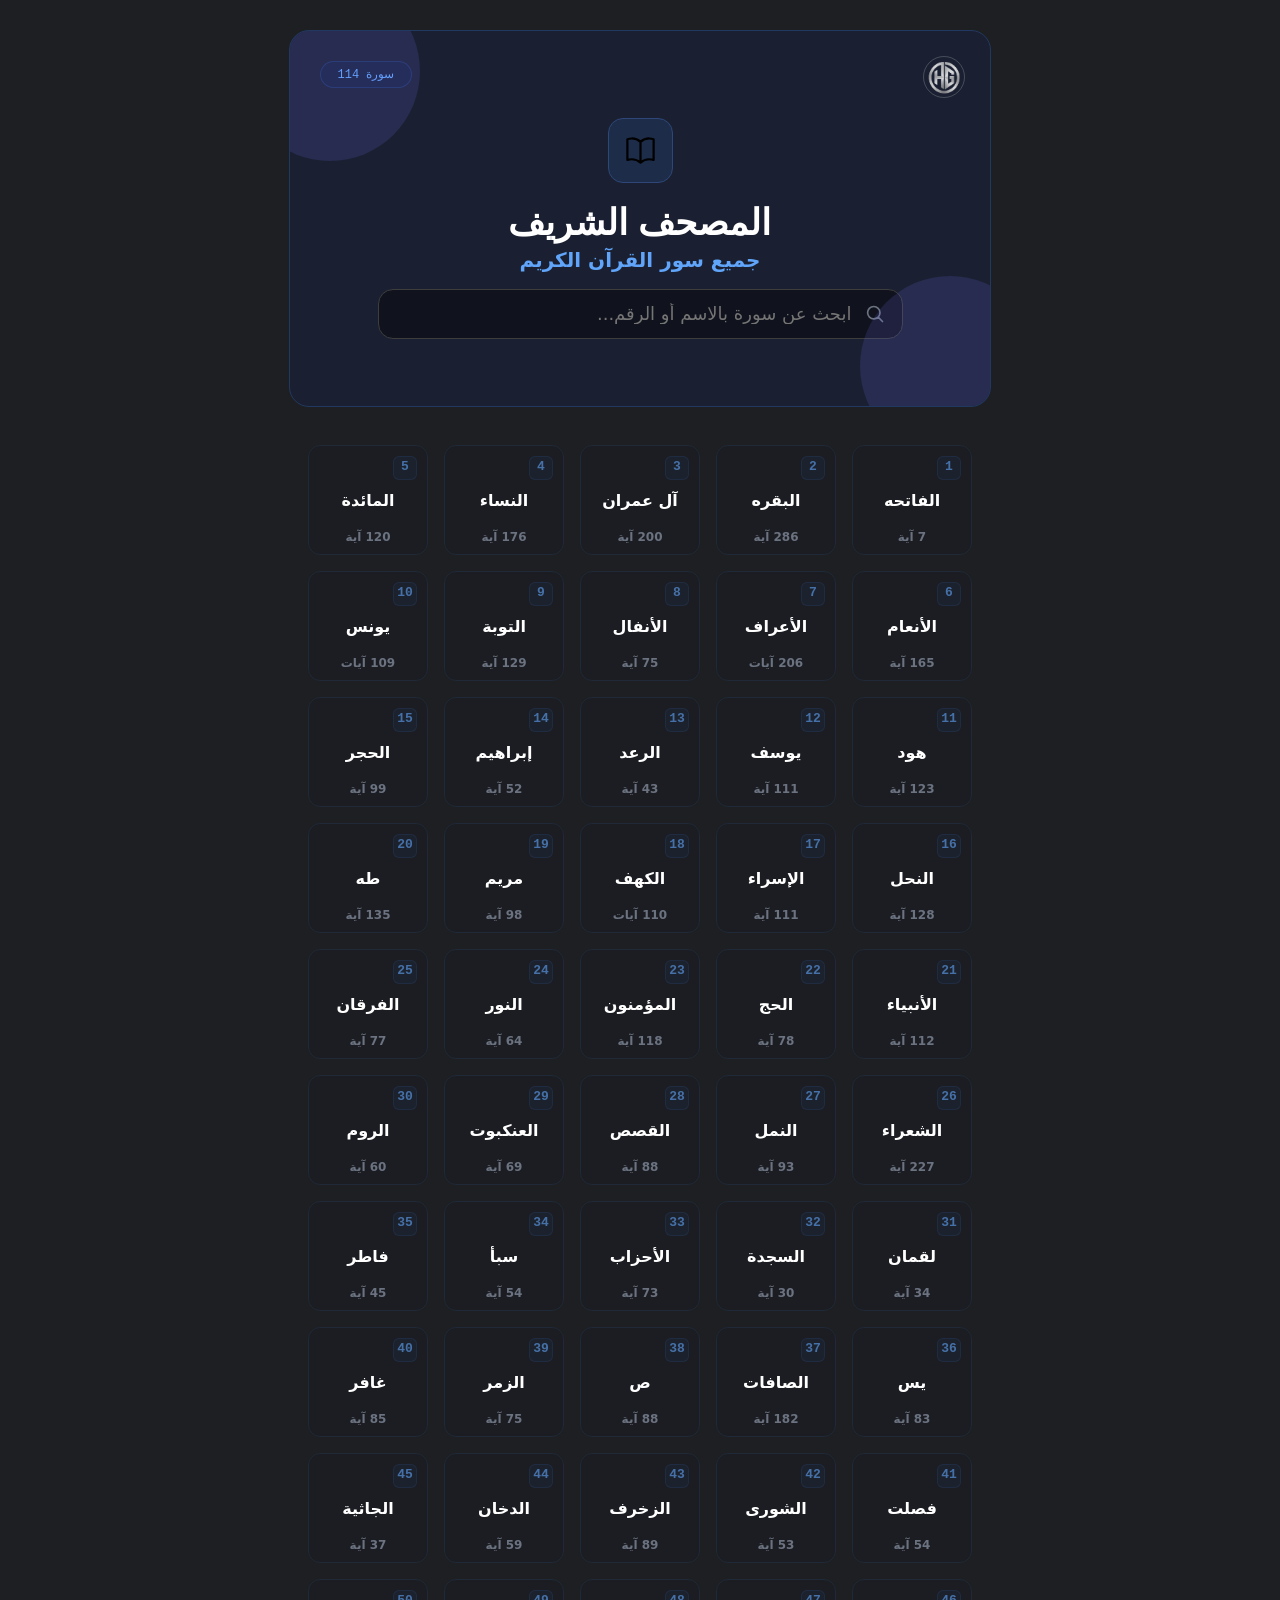
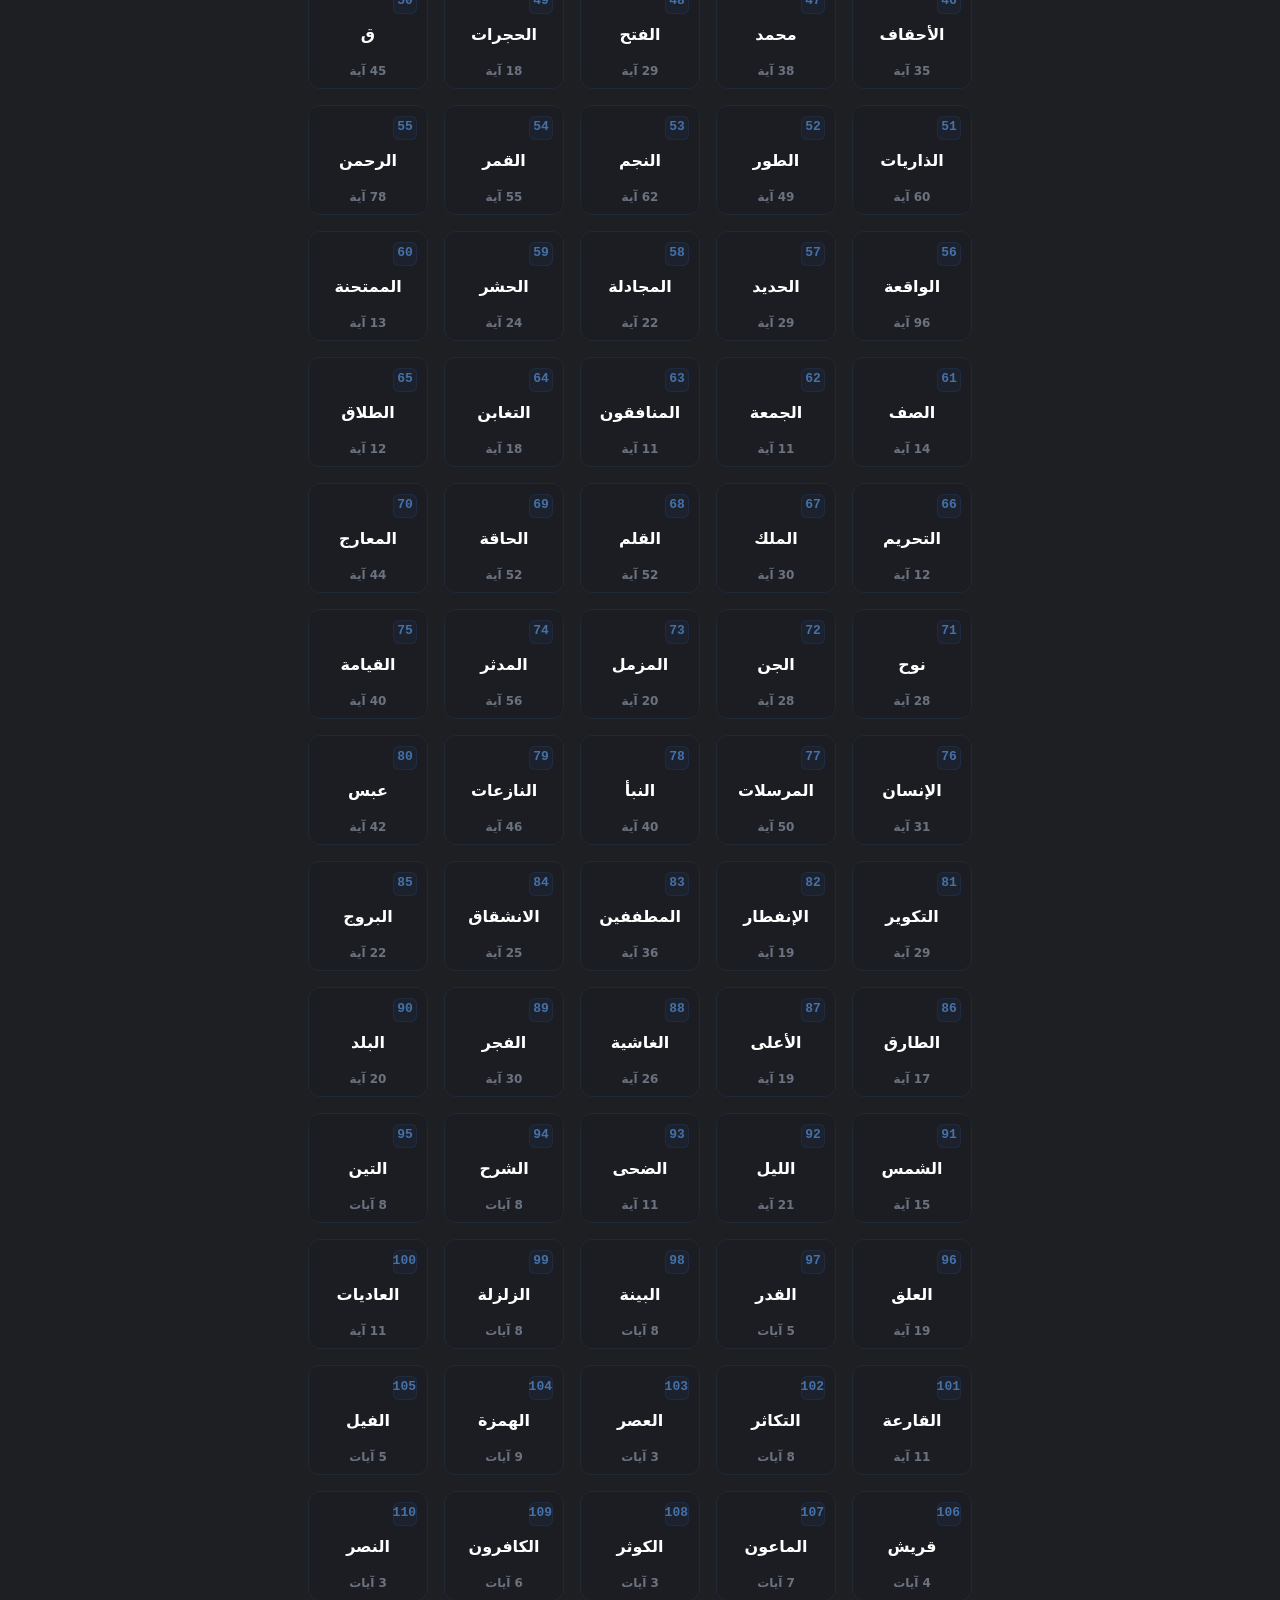
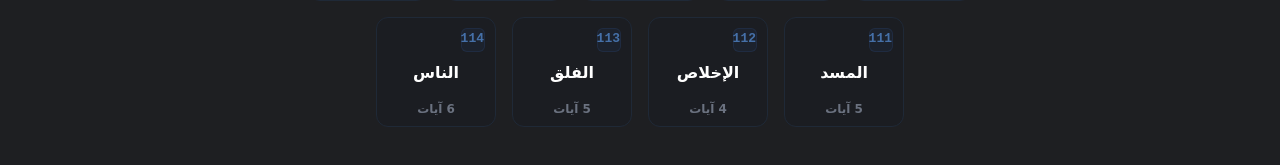
==== commit 023dfadb: "chang all this wepsite and change ABI" ====
--- a/index.html
+++ b/index.html
@@ -1,164 +1,665 @@
-<!DOCTYPE html>
+<!doctype html>
 <html lang="en">
+  <head>
+    <meta charset="UTF-8" />
+    <meta name="viewport" content="width=device-width, initial-scale=1.0" />
+    <link rel="icon" href="images/unnamed (1).webp" type="image/x-icon" />
+    <title>Quran Kareem</title>
+    <link rel="stylesheet" href="style.css" />
+  </head>
 
-<head>
-    <meta charset="UTF-8">
-    <meta name="viewport" content="width=device-width, initial-scale=1.0">
-    <link rel="icon" href="صور/unnamed (1).webp" type="image/x-icon">
-    <title>Quran Kareem</title>
-    <link rel="stylesheet" href="style.css">
-</head>
-
-<body>
-
-    <div class="box-start">
+  <body>
+<div class="box-start">
+    <a  class="link-portfolio" href="https://hamza-gamal.github.io/portfolio/">
+        <img src="images/logo-white.png" alt="Logo">
+    </a>
         <div class="numper">114 سورة</div>
-        <div class="icon-Qran"> <svg xmlns="http://www.w3.org/2000/svg" fill="none" viewBox="0 0 24 24" stroke-width="1.5" stroke="currentColor"><path stroke-linecap="round" stroke-linejoin="round" d="M12 6.042A8.967 8.967 0 0 0 6 3.75c-1.052 0-2.062.18-3 .512v14.25A8.987 8.987 0 0 1 6 18c2.305 0 4.408.867 6 2.292m0-14.25a8.966 8.966 0 0 1 6-2.292c1.052 0 2.062.18 3 .512v14.25A8.987 8.987 0 0 0 18 18a8.967 8.967 0 0 0-6 2.292m0-14.25v14.25"></path></svg></div>
-        <h1 style="color: #fff; font-size: 36px;padding-bottom: -10px;">المصحف الشريف</h1>
-        <h2 style="color: rgb(96, 165, 250); margin-top: -20px; font-family: system-ui, Avenir, Helvetica, Arial, sans-serif; font-size: 20px;">جميع سور القرآن الكريم</h2>
-        <input placeholder="ابحث عن سورة بالاسم أو الرقم..." type="text" value="">
-        <div class="searsh"><svg xmlns="http://www.w3.org/2000/svg" fill="none" viewBox="0 0 24 24" stroke-width="2" stroke="currentColor"><path stroke-linecap="round" stroke-linejoin="round" d="m21 21-5.197-5.197m0 0A7.5 7.5 0 1 0 5.196 5.196a7.5 7.5 0 0 0 10.602 10.602Z"></path></svg></div>
-        <div class="onecirkle"></div>
-        <div class="towcirkle"></div>
+      <div class="icon-Qran">
+        <svg
+          xmlns="http://www.w3.org/2000/svg"
+          fill="none"
+          viewBox="0 0 24 24"
+          stroke-width="1.5"
+          stroke="currentColor"
+        >
+          <path
+            stroke-linecap="round"
+            stroke-linejoin="round"
+            d="M12 6.042A8.967 8.967 0 0 0 6 3.75c-1.052 0-2.062.18-3 .512v14.25A8.987 8.987 0 0 1 6 18c2.305 0 4.408.867 6 2.292m0-14.25a8.966 8.966 0 0 1 6-2.292c1.052 0 2.062.18 3 .512v14.25A8.987 8.987 0 0 0 18 18a8.967 8.967 0 0 0-6 2.292m0-14.25v14.25"
+          ></path>
+        </svg>
+      </div>
+      <h1 style="color: #fff; font-size: 36px; padding-bottom: -10px">
+        المصحف الشريف
+      </h1>
+      <h2
+        style="
+          color: rgb(96, 165, 250);
+          margin-top: -20px;
+          font-family: system-ui, Avenir, Helvetica, Arial, sans-serif;
+          font-size: 20px;
+        "
+      >
+        جميع سور القرآن الكريم
+      </h2>
+      <input
+        placeholder="ابحث عن سورة بالاسم أو الرقم..."
+        type="search"
+        value=""
+      />
+      <div class="searsh">
+        <svg
+          xmlns="http://www.w3.org/2000/svg"
+          fill="none"
+          viewBox="0 0 24 24"
+          stroke-width="2"
+          stroke="currentColor"
+        >
+          <path
+            stroke-linecap="round"
+            stroke-linejoin="round"
+            d="m21 21-5.197-5.197m0 0A7.5 7.5 0 1 0 5.196 5.196a7.5 7.5 0 0 0 10.602 10.602Z"
+          ></path>
+        </svg>
+      </div>
+      <div class="onecirkle"></div>
+      <div class="towcirkle"></div>
     </div>
     <div class="parent">
-
-        <a target="_blank" href="sura.html?id=1" class="hikl">الفاتحه <div class="o-h">1</div><div class="aya">7 آية</div></a>
-        <a target="_blank" href="sura.html?id=2" class="hikl">البقره <div class="o-h">2</div><div class="aya">286 آية</div></a>
-        <a target="_blank" href="sura.html?id=3" class="hikl">آل عمران <div class="o-h">3</div><div class="aya">200 آية</div></a>
-        <a target="_blank" href="sura.html?id=4" class="hikl">النساء <div class="o-h">4</div><div class="aya">176 آية</div></a>
-        <a target="_blank" href="sura.html?id=5" class="hikl">المائدة <div class="o-h">5</div><div class="aya">120 آية</div></a>
-        <a target="_blank" href="sura.html?id=6" class="hikl">الأنعام <div class="o-h">6</div><div class="aya">165 آية</div></a>
-        <a target="_blank" href="sura.html?id=7" class="hikl">الأعراف <div class="o-h">7</div><div class="aya">206 آيات</div></a>
-        <a target="_blank" href="sura.html?id=8" class="hikl">الأنفال <div class="o-h">8</div><div class="aya">75 آية</div></a>
-        <a target="_blank" href="sura.html?id=9" class="hikl">التوبة <div class="o-h">9</div><div class="aya">129 آية</div></a>
-        <a target="_blank" href="sura.html?id=10" class="hikl">يونس <div class="o-h">10</div><div class="aya">109 آيات</div></a>
-        <a target="_blank" href="sura.html?id=11" class="hikl">هود <div class="o-h">11</div><div class="aya">123 آية</div></a>
-        <a target="_blank" href="sura.html?id=12" class="hikl">يوسف <div class="o-h">12</div><div class="aya">111 آية</div></a>
-        <a target="_blank" href="sura.html?id=13" class="hikl">الرعد <div class="o-h">13</div><div class="aya">43 آية</div></a>
-        <a target="_blank" href="sura.html?id=14" class="hikl">إبراهيم <div class="o-h">14</div><div class="aya">52 آية</div></a>
-        <a target="_blank" href="sura.html?id=15" class="hikl">الحجر <div class="o-h">15</div><div class="aya">99 آية</div></a>
-        <a target="_blank" href="sura.html?id=16" class="hikl">النحل <div class="o-h">16</div><div class="aya">128 آية</div></a>
-        <a target="_blank" href="sura.html?id=17" class="hikl">الإسراء <div class="o-h">17</div><div class="aya">111 آية</div></a>
-        <a target="_blank" href="sura.html?id=18" class="hikl">الكهف <div class="o-h">18</div><div class="aya">110 آيات</div></a>
-        <a target="_blank" href="sura.html?id=19" class="hikl">مريم <div class="o-h">19</div><div class="aya">98 آية</div></a>
-        <a target="_blank" href="sura.html?id=20" class="hikl">طه <div class="o-h">20</div><div class="aya">135 آية</div></a>
-        <a target="_blank" href="sura.html?id=21" class="hikl">الأنبياء <div class="o-h">21</div><div class="aya">112 آية</div></a>
-        <a target="_blank" href="sura.html?id=22" class="hikl">الحج <div class="o-h">22</div><div class="aya">78 آية</div></a>
-        <a target="_blank" href="sura.html?id=23" class="hikl">المؤمنون <div class="o-h">23</div><div class="aya">118 آية</div></a>
-        <a target="_blank" href="sura.html?id=24" class="hikl">النور <div class="o-h">24</div><div class="aya">64 آية</div></a>
-        <a target="_blank" href="sura.html?id=25" class="hikl">الفرقان <div class="o-h">25</div><div class="aya">77 آية</div></a>
-        <a target="_blank" href="sura.html?id=26" class="hikl">الشعراء <div class="o-h">26</div><div class="aya">227 آية</div></a>
-        <a target="_blank" href="sura.html?id=27" class="hikl">النمل <div class="o-h">27</div><div class="aya">93 آية</div></a>
-        <a target="_blank" href="sura.html?id=28" class="hikl">القصص <div class="o-h">28</div><div class="aya">88 آية</div></a>
-        <a target="_blank" href="sura.html?id=29" class="hikl">العنكبوت <div class="o-h">29</div><div class="aya">69 آية</div></a>
-        <a target="_blank" href="sura.html?id=30" class="hikl">الروم <div class="o-h">30</div><div class="aya">60 آية</div></a>
-        <a target="_blank" href="sura.html?id=31" class="hikl">لقمان <div class="o-h">31</div><div class="aya">34 آية</div></a>
-        <a target="_blank" href="sura.html?id=32" class="hikl">السجدة <div class="o-h">32</div><div class="aya">30 آية</div></a>
-        <a target="_blank" href="sura.html?id=33" class="hikl">الأحزاب <div class="o-h">33</div><div class="aya">73 آية</div></a>
-        <a target="_blank" href="sura.html?id=34" class="hikl">سبأ <div class="o-h">34</div><div class="aya">54 آية</div></a>
-        <a target="_blank" href="sura.html?id=35" class="hikl">فاطر <div class="o-h">35</div><div class="aya">45 آية</div></a>
-        <a target="_blank" href="sura.html?id=36" class="hikl">يس <div class="o-h">36</div><div class="aya">83 آية</div></a>
-        <a target="_blank" href="sura.html?id=37" class="hikl">الصافات <div class="o-h">37</div><div class="aya">182 آية</div></a>
-        <a target="_blank" href="sura.html?id=38" class="hikl">ص <div class="o-h">38</div><div class="aya">88 آية</div></a>
-        <a target="_blank" href="sura.html?id=39" class="hikl">الزمر <div class="o-h">39</div><div class="aya">75 آية</div></a>
-        <a target="_blank" href="sura.html?id=40" class="hikl">غافر <div class="o-h">40</div><div class="aya">85 آية</div></a>
-        <a target="_blank" href="sura.html?id=41" class="hikl">فصلت <div class="o-h">41</div><div class="aya">54 آية</div></a>
-        <a target="_blank" href="sura.html?id=42" class="hikl">الشورى <div class="o-h">42</div><div class="aya">53 آية</div></a>
-        <a target="_blank" href="sura.html?id=43" class="hikl">الزخرف <div class="o-h">43</div><div class="aya">89 آية</div></a>
-        <a target="_blank" href="sura.html?id=44" class="hikl">الدخان <div class="o-h">44</div><div class="aya">59 آية</div></a>
-        <a target="_blank" href="sura.html?id=45" class="hikl">الجاثية <div class="o-h">45</div><div class="aya">37 آية</div></a>
-        <a target="_blank" href="sura.html?id=46" class="hikl">الأحقاف <div class="o-h">46</div><div class="aya">35 آية</div></a>
-        <a target="_blank" href="sura.html?id=47" class="hikl">محمد <div class="o-h">47</div><div class="aya">38 آية</div></a>
-        <a target="_blank" href="sura.html?id=48" class="hikl">الفتح <div class="o-h">48</div><div class="aya">29 آية</div></a>
-        <a target="_blank" href="sura.html?id=49" class="hikl">الحجرات <div class="o-h">49</div><div class="aya">18 آية</div></a>
-        <a target="_blank" href="sura.html?id=50" class="hikl">ق <div class="o-h">50</div><div class="aya">45 آية</div></a>
-        <a target="_blank" href="sura.html?id=51" class="hikl">الذاريات <div class="o-h">51</div><div class="aya">60 آية</div></a>
-        <a target="_blank" href="sura.html?id=52" class="hikl">الطور <div class="o-h">52</div><div class="aya">49 آية</div></a>
-        <a target="_blank" href="sura.html?id=53" class="hikl">النجم <div class="o-h">53</div><div class="aya">62 آية</div></a>
-        <a target="_blank" href="sura.html?id=54" class="hikl">القمر <div class="o-h">54</div><div class="aya">55 آية</div></a>
-        <a target="_blank" href="sura.html?id=55" class="hikl">الرحمن <div class="o-h">55</div><div class="aya">78 آية</div></a>
-        <a target="_blank" href="sura.html?id=56" class="hikl">الواقعة <div class="o-h">56</div><div class="aya">96 آية</div></a>
-        <a target="_blank" href="sura.html?id=57" class="hikl">الحديد <div class="o-h">57</div><div class="aya">29 آية</div></a>
-        <a target="_blank" href="sura.html?id=58" class="hikl">المجادلة <div class="o-h">58</div><div class="aya">22 آية</div></a>
-        <a target="_blank" href="sura.html?id=59" class="hikl">الحشر <div class="o-h">59</div><div class="aya">24 آية</div></a>
-        <a target="_blank" href="sura.html?id=60" class="hikl">الممتحنة <div class="o-h">60</div><div class="aya">13 آية</div></a>
-        <a target="_blank" href="sura.html?id=61" class="hikl">الصف <div class="o-h">61</div><div class="aya">14 آية</div></a>
-        <a target="_blank" href="sura.html?id=62" class="hikl">الجمعة <div class="o-h">62</div><div class="aya">11 آية</div></a>
-        <a target="_blank" href="sura.html?id=63" class="hikl">المنافقون <div class="o-h">63</div><div class="aya">11 آية</div></a>
-        <a target="_blank" href="sura.html?id=64" class="hikl">التغابن <div class="o-h">64</div><div class="aya">18 آية</div></a>
-        <a target="_blank" href="sura.html?id=65" class="hikl">الطلاق <div class="o-h">65</div><div class="aya">12 آية</div></a>
-        <a target="_blank" href="sura.html?id=66" class="hikl">التحريم <div class="o-h">66</div><div class="aya">12 آية</div></a>
-        <a target="_blank" href="sura.html?id=67" class="hikl">الملك <div class="o-h">67</div><div class="aya">30 آية</div></a>
-        <a target="_blank" href="sura.html?id=68" class="hikl">القلم <div class="o-h">68</div><div class="aya">52 آية</div></a>
-        <a target="_blank" href="sura.html?id=69" class="hikl">الحاقة <div class="o-h">69</div><div class="aya">52 آية</div></a>
-        <a target="_blank" href="sura.html?id=70" class="hikl">المعارج <div class="o-h">70</div><div class="aya">44 آية</div></a>
-        <a target="_blank" href="sura.html?id=71" class="hikl">نوح <div class="o-h">71</div><div class="aya">28 آية</div></a>
-        <a target="_blank" href="sura.html?id=72" class="hikl">الجن <div class="o-h">72</div><div class="aya">28 آية</div></a>
-        <a target="_blank" href="sura.html?id=73" class="hikl">المزمل <div class="o-h">73</div><div class="aya">20 آية</div></a>
-        <a target="_blank" href="sura.html?id=74" class="hikl">المدثر <div class="o-h">74</div><div class="aya">56 آية</div></a>
-        <a target="_blank" href="sura.html?id=75" class="hikl">القيامة <div class="o-h">75</div><div class="aya">40 آية</div></a>
-        <a target="_blank" href="sura.html?id=76" class="hikl">الإنسان <div class="o-h">76</div><div class="aya">31 آية</div></a>
-        <a target="_blank" href="sura.html?id=77" class="hikl">المرسلات <div class="o-h">77</div><div class="aya">50 آية</div></a>
-        <a target="_blank" href="sura.html?id=78" class="hikl">النبأ <div class="o-h">78</div><div class="aya">40 آية</div></a>
-        <a target="_blank" href="sura.html?id=79" class="hikl">النازعات <div class="o-h">79</div><div class="aya">46 آية</div></a>
-        <a target="_blank" href="sura.html?id=80" class="hikl">عبس <div class="o-h">80</div><div class="aya">42 آية</div></a>
-        <a target="_blank" href="sura.html?id=81" class="hikl">التكوير <div class="o-h">81</div><div class="aya">29 آية</div></a>
-        <a target="_blank" href="sura.html?id=82" class="hikl">الإنفطار <div class="o-h">82</div><div class="aya">19 آية</div></a>
-        <a target="_blank" href="sura.html?id=83" class="hikl">المطففين <div class="o-h">83</div><div class="aya">36 آية</div></a>
-        <a target="_blank" href="sura.html?id=84" class="hikl">الانشقاق <div class="o-h">84</div><div class="aya">25 آية</div></a>
-        <a target="_blank" href="sura.html?id=85" class="hikl">البروج <div class="o-h">85</div><div class="aya">22 آية</div></a>
-        <a target="_blank" href="sura.html?id=86" class="hikl">الطارق <div class="o-h">86</div><div class="aya">17 آية</div></a>
-        <a target="_blank" href="sura.html?id=87" class="hikl">الأعلى <div class="o-h">87</div><div class="aya">19 آية</div></a>
-        <a target="_blank" href="sura.html?id=88" class="hikl">الغاشية <div class="o-h">88</div><div class="aya">26 آية</div></a>
-        <a target="_blank" href="sura.html?id=89" class="hikl">الفجر <div class="o-h">89</div><div class="aya">30 آية</div></a>
-        <a target="_blank" href="sura.html?id=90" class="hikl">البلد <div class="o-h">90</div><div class="aya">20 آية</div></a>
-        <a target="_blank" href="sura.html?id=91" class="hikl">الشمس <div class="o-h">91</div><div class="aya">15 آية</div></a>
-        <a target="_blank" href="sura.html?id=92" class="hikl">الليل <div class="o-h">92</div><div class="aya">21 آية</div></a>
-        <a target="_blank" href="sura.html?id=93" class="hikl">الضحى <div class="o-h">93</div><div class="aya">11 آية</div></a>
-        <a target="_blank" href="sura.html?id=94" class="hikl">الشرح <div class="o-h">94</div><div class="aya">8 آيات</div></a>
-        <a target="_blank" href="sura.html?id=95" class="hikl">التين <div class="o-h">95</div><div class="aya">8 آيات</div></a>
-        <a target="_blank" href="sura.html?id=96" class="hikl">العلق <div class="o-h">96</div><div class="aya">19 آية</div></a>
-        <a target="_blank" href="sura.html?id=97" class="hikl">القدر <div class="o-h">97</div><div class="aya">5 آيات</div></a>
-        <a target="_blank" href="sura.html?id=98" class="hikl">البينة <div class="o-h">98</div><div class="aya">8 آيات</div></a>
-        <a target="_blank" href="sura.html?id=99" class="hikl">الزلزلة <div class="o-h">99</div><div class="aya">8 آيات</div></a>
-        <a target="_blank" href="sura.html?id=100" class="hikl">العاديات <div class="o-h">100</div><div class="aya">11 آية</div></a>
-        <a target="_blank" href="sura.html?id=101" class="hikl">القارعة <div class="o-h">101</div><div class="aya">11 آية</div></a>
-        <a target="_blank" href="sura.html?id=102" class="hikl">التكاثر <div class="o-h">102</div><div class="aya">8 آيات</div></a>
-        <a target="_blank" href="sura.html?id=103" class="hikl">العصر <div class="o-h">103</div><div class="aya">3 آيات</div></a>
-        <a target="_blank" href="sura.html?id=104" class="hikl">الهمزة <div class="o-h">104</div><div class="aya">9 آيات</div></a>
-        <a target="_blank" href="sura.html?id=105" class="hikl">الفيل <div class="o-h">105</div><div class="aya">5 آيات</div></a>
-        <a target="_blank" href="sura.html?id=106" class="hikl">قريش <div class="o-h">106</div><div class="aya">4 آيات</div></a>
-        <a target="_blank" href="sura.html?id=107" class="hikl">الماعون <div class="o-h">107</div><div class="aya">7 آيات</div></a>
-        <a target="_blank" href="sura.html?id=108" class="hikl">الكوثر <div class="o-h">108</div><div class="aya">3 آيات</div></a>
-        <a target="_blank" href="sura.html?id=109" class="hikl">الكافرون <div class="o-h">109</div><div class="aya">6 آيات</div></a>
-        <a target="_blank" href="sura.html?id=110" class="hikl">النصر <div class="o-h">110</div><div class="aya">3 آيات</div></a>
-        <a target="_blank" href="sura.html?id=111" class="hikl">المسد <div class="o-h">111</div><div class="aya">5 آيات</div></a>
-        <a target="_blank" href="sura.html?id=112" class="hikl">الإخلاص <div class="o-h">112</div><div class="aya">4 آيات</div></a>
-        <a target="_blank" href="sura.html?id=113" class="hikl">الفلق <div class="o-h">113</div><div class="aya">5 آيات</div></a>
-        <a target="_blank" href="sura.html?id=114" class="hikl">الناس <div class="o-h">114</div><div class="aya">6 آيات</div></a>
-
+      <a  href="sura.html?id=1" class="hikl"
+        >الفاتحه
+        <div class="o-h">1</div>
+        <div class="aya">7 آية</div></a
+      >
+      <a  href="sura.html?id=2" class="hikl"
+        >البقره
+        <div class="o-h">2</div>
+        <div class="aya">286 آية</div></a
+      >
+      <a  href="sura.html?id=3" class="hikl"
+        >آل عمران
+        <div class="o-h">3</div>
+        <div class="aya">200 آية</div></a
+      >
+      <a  href="sura.html?id=4" class="hikl"
+        >النساء
+        <div class="o-h">4</div>
+        <div class="aya">176 آية</div></a
+      >
+      <a  href="sura.html?id=5" class="hikl"
+        >المائدة
+        <div class="o-h">5</div>
+        <div class="aya">120 آية</div></a
+      >
+      <a  href="sura.html?id=6" class="hikl"
+        >الأنعام
+        <div class="o-h">6</div>
+        <div class="aya">165 آية</div></a
+      >
+      <a  href="sura.html?id=7" class="hikl"
+        >الأعراف
+        <div class="o-h">7</div>
+        <div class="aya">206 آيات</div></a
+      >
+      <a  href="sura.html?id=8" class="hikl"
+        >الأنفال
+        <div class="o-h">8</div>
+        <div class="aya">75 آية</div></a
+      >
+      <a  href="sura.html?id=9" class="hikl"
+        >التوبة
+        <div class="o-h">9</div>
+        <div class="aya">129 آية</div></a
+      >
+      <a  href="sura.html?id=10" class="hikl"
+        >يونس
+        <div class="o-h">10</div>
+        <div class="aya">109 آيات</div></a
+      >
+      <a  href="sura.html?id=11" class="hikl"
+        >هود
+        <div class="o-h">11</div>
+        <div class="aya">123 آية</div></a
+      >
+      <a  href="sura.html?id=12" class="hikl"
+        >يوسف
+        <div class="o-h">12</div>
+        <div class="aya">111 آية</div></a
+      >
+      <a  href="sura.html?id=13" class="hikl"
+        >الرعد
+        <div class="o-h">13</div>
+        <div class="aya">43 آية</div></a
+      >
+      <a  href="sura.html?id=14" class="hikl"
+        >إبراهيم
+        <div class="o-h">14</div>
+        <div class="aya">52 آية</div></a
+      >
+      <a  href="sura.html?id=15" class="hikl"
+        >الحجر
+        <div class="o-h">15</div>
+        <div class="aya">99 آية</div></a
+      >
+      <a  href="sura.html?id=16" class="hikl"
+        >النحل
+        <div class="o-h">16</div>
+        <div class="aya">128 آية</div></a
+      >
+      <a  href="sura.html?id=17" class="hikl"
+        >الإسراء
+        <div class="o-h">17</div>
+        <div class="aya">111 آية</div></a
+      >
+      <a  href="sura.html?id=18" class="hikl"
+        >الكهف
+        <div class="o-h">18</div>
+        <div class="aya">110 آيات</div></a
+      >
+      <a  href="sura.html?id=19" class="hikl"
+        >مريم
+        <div class="o-h">19</div>
+        <div class="aya">98 آية</div></a
+      >
+      <a  href="sura.html?id=20" class="hikl"
+        >طه
+        <div class="o-h">20</div>
+        <div class="aya">135 آية</div></a
+      >
+      <a  href="sura.html?id=21" class="hikl"
+        >الأنبياء
+        <div class="o-h">21</div>
+        <div class="aya">112 آية</div></a
+      >
+      <a  href="sura.html?id=22" class="hikl"
+        >الحج
+        <div class="o-h">22</div>
+        <div class="aya">78 آية</div></a
+      >
+      <a  href="sura.html?id=23" class="hikl"
+        >المؤمنون
+        <div class="o-h">23</div>
+        <div class="aya">118 آية</div></a
+      >
+      <a  href="sura.html?id=24" class="hikl"
+        >النور
+        <div class="o-h">24</div>
+        <div class="aya">64 آية</div></a
+      >
+      <a  href="sura.html?id=25" class="hikl"
+        >الفرقان
+        <div class="o-h">25</div>
+        <div class="aya">77 آية</div></a
+      >
+      <a  href="sura.html?id=26" class="hikl"
+        >الشعراء
+        <div class="o-h">26</div>
+        <div class="aya">227 آية</div></a
+      >
+      <a  href="sura.html?id=27" class="hikl"
+        >النمل
+        <div class="o-h">27</div>
+        <div class="aya">93 آية</div></a
+      >
+      <a  href="sura.html?id=28" class="hikl"
+        >القصص
+        <div class="o-h">28</div>
+        <div class="aya">88 آية</div></a
+      >
+      <a  href="sura.html?id=29" class="hikl"
+        >العنكبوت
+        <div class="o-h">29</div>
+        <div class="aya">69 آية</div></a
+      >
+      <a  href="sura.html?id=30" class="hikl"
+        >الروم
+        <div class="o-h">30</div>
+        <div class="aya">60 آية</div></a
+      >
+      <a  href="sura.html?id=31" class="hikl"
+        >لقمان
+        <div class="o-h">31</div>
+        <div class="aya">34 آية</div></a
+      >
+      <a  href="sura.html?id=32" class="hikl"
+        >السجدة
+        <div class="o-h">32</div>
+        <div class="aya">30 آية</div></a
+      >
+      <a  href="sura.html?id=33" class="hikl"
+        >الأحزاب
+        <div class="o-h">33</div>
+        <div class="aya">73 آية</div></a
+      >
+      <a  href="sura.html?id=34" class="hikl"
+        >سبأ
+        <div class="o-h">34</div>
+        <div class="aya">54 آية</div></a
+      >
+      <a  href="sura.html?id=35" class="hikl"
+        >فاطر
+        <div class="o-h">35</div>
+        <div class="aya">45 آية</div></a
+      >
+      <a  href="sura.html?id=36" class="hikl"
+        >يس
+        <div class="o-h">36</div>
+        <div class="aya">83 آية</div></a
+      >
+      <a  href="sura.html?id=37" class="hikl"
+        >الصافات
+        <div class="o-h">37</div>
+        <div class="aya">182 آية</div></a
+      >
+      <a  href="sura.html?id=38" class="hikl"
+        >ص
+        <div class="o-h">38</div>
+        <div class="aya">88 آية</div></a
+      >
+      <a  href="sura.html?id=39" class="hikl"
+        >الزمر
+        <div class="o-h">39</div>
+        <div class="aya">75 آية</div></a
+      >
+      <a  href="sura.html?id=40" class="hikl"
+        >غافر
+        <div class="o-h">40</div>
+        <div class="aya">85 آية</div></a
+      >
+      <a  href="sura.html?id=41" class="hikl"
+        >فصلت
+        <div class="o-h">41</div>
+        <div class="aya">54 آية</div></a
+      >
+      <a  href="sura.html?id=42" class="hikl"
+        >الشورى
+        <div class="o-h">42</div>
+        <div class="aya">53 آية</div></a
+      >
+      <a  href="sura.html?id=43" class="hikl"
+        >الزخرف
+        <div class="o-h">43</div>
+        <div class="aya">89 آية</div></a
+      >
+      <a  href="sura.html?id=44" class="hikl"
+        >الدخان
+        <div class="o-h">44</div>
+        <div class="aya">59 آية</div></a
+      >
+      <a  href="sura.html?id=45" class="hikl"
+        >الجاثية
+        <div class="o-h">45</div>
+        <div class="aya">37 آية</div></a
+      >
+      <a  href="sura.html?id=46" class="hikl"
+        >الأحقاف
+        <div class="o-h">46</div>
+        <div class="aya">35 آية</div></a
+      >
+      <a  href="sura.html?id=47" class="hikl"
+        >محمد
+        <div class="o-h">47</div>
+        <div class="aya">38 آية</div></a
+      >
+      <a  href="sura.html?id=48" class="hikl"
+        >الفتح
+        <div class="o-h">48</div>
+        <div class="aya">29 آية</div></a
+      >
+      <a  href="sura.html?id=49" class="hikl"
+        >الحجرات
+        <div class="o-h">49</div>
+        <div class="aya">18 آية</div></a
+      >
+      <a  href="sura.html?id=50" class="hikl"
+        >ق
+        <div class="o-h">50</div>
+        <div class="aya">45 آية</div></a
+      >
+      <a  href="sura.html?id=51" class="hikl"
+        >الذاريات
+        <div class="o-h">51</div>
+        <div class="aya">60 آية</div></a
+      >
+      <a  href="sura.html?id=52" class="hikl"
+        >الطور
+        <div class="o-h">52</div>
+        <div class="aya">49 آية</div></a
+      >
+      <a  href="sura.html?id=53" class="hikl"
+        >النجم
+        <div class="o-h">53</div>
+        <div class="aya">62 آية</div></a
+      >
+      <a  href="sura.html?id=54" class="hikl"
+        >القمر
+        <div class="o-h">54</div>
+        <div class="aya">55 آية</div></a
+      >
+      <a  href="sura.html?id=55" class="hikl"
+        >الرحمن
+        <div class="o-h">55</div>
+        <div class="aya">78 آية</div></a
+      >
+      <a  href="sura.html?id=56" class="hikl"
+        >الواقعة
+        <div class="o-h">56</div>
+        <div class="aya">96 آية</div></a
+      >
+      <a  href="sura.html?id=57" class="hikl"
+        >الحديد
+        <div class="o-h">57</div>
+        <div class="aya">29 آية</div></a
+      >
+      <a  href="sura.html?id=58" class="hikl"
+        >المجادلة
+        <div class="o-h">58</div>
+        <div class="aya">22 آية</div></a
+      >
+      <a  href="sura.html?id=59" class="hikl"
+        >الحشر
+        <div class="o-h">59</div>
+        <div class="aya">24 آية</div></a
+      >
+      <a  href="sura.html?id=60" class="hikl"
+        >الممتحنة
+        <div class="o-h">60</div>
+        <div class="aya">13 آية</div></a
+      >
+      <a  href="sura.html?id=61" class="hikl"
+        >الصف
+        <div class="o-h">61</div>
+        <div class="aya">14 آية</div></a
+      >
+      <a  href="sura.html?id=62" class="hikl"
+        >الجمعة
+        <div class="o-h">62</div>
+        <div class="aya">11 آية</div></a
+      >
+      <a  href="sura.html?id=63" class="hikl"
+        >المنافقون
+        <div class="o-h">63</div>
+        <div class="aya">11 آية</div></a
+      >
+      <a  href="sura.html?id=64" class="hikl"
+        >التغابن
+        <div class="o-h">64</div>
+        <div class="aya">18 آية</div></a
+      >
+      <a  href="sura.html?id=65" class="hikl"
+        >الطلاق
+        <div class="o-h">65</div>
+        <div class="aya">12 آية</div></a
+      >
+      <a  href="sura.html?id=66" class="hikl"
+        >التحريم
+        <div class="o-h">66</div>
+        <div class="aya">12 آية</div></a
+      >
+      <a  href="sura.html?id=67" class="hikl"
+        >الملك
+        <div class="o-h">67</div>
+        <div class="aya">30 آية</div></a
+      >
+      <a  href="sura.html?id=68" class="hikl"
+        >القلم
+        <div class="o-h">68</div>
+        <div class="aya">52 آية</div></a
+      >
+      <a  href="sura.html?id=69" class="hikl"
+        >الحاقة
+        <div class="o-h">69</div>
+        <div class="aya">52 آية</div></a
+      >
+      <a  href="sura.html?id=70" class="hikl"
+        >المعارج
+        <div class="o-h">70</div>
+        <div class="aya">44 آية</div></a
+      >
+      <a  href="sura.html?id=71" class="hikl"
+        >نوح
+        <div class="o-h">71</div>
+        <div class="aya">28 آية</div></a
+      >
+      <a  href="sura.html?id=72" class="hikl"
+        >الجن
+        <div class="o-h">72</div>
+        <div class="aya">28 آية</div></a
+      >
+      <a  href="sura.html?id=73" class="hikl"
+        >المزمل
+        <div class="o-h">73</div>
+        <div class="aya">20 آية</div></a
+      >
+      <a  href="sura.html?id=74" class="hikl"
+        >المدثر
+        <div class="o-h">74</div>
+        <div class="aya">56 آية</div></a
+      >
+      <a  href="sura.html?id=75" class="hikl"
+        >القيامة
+        <div class="o-h">75</div>
+        <div class="aya">40 آية</div></a
+      >
+      <a  href="sura.html?id=76" class="hikl"
+        >الإنسان
+        <div class="o-h">76</div>
+        <div class="aya">31 آية</div></a
+      >
+      <a  href="sura.html?id=77" class="hikl"
+        >المرسلات
+        <div class="o-h">77</div>
+        <div class="aya">50 آية</div></a
+      >
+      <a  href="sura.html?id=78" class="hikl"
+        >النبأ
+        <div class="o-h">78</div>
+        <div class="aya">40 آية</div></a
+      >
+      <a  href="sura.html?id=79" class="hikl"
+        >النازعات
+        <div class="o-h">79</div>
+        <div class="aya">46 آية</div></a
+      >
+      <a  href="sura.html?id=80" class="hikl"
+        >عبس
+        <div class="o-h">80</div>
+        <div class="aya">42 آية</div></a
+      >
+      <a  href="sura.html?id=81" class="hikl"
+        >التكوير
+        <div class="o-h">81</div>
+        <div class="aya">29 آية</div></a
+      >
+      <a  href="sura.html?id=82" class="hikl"
+        >الإنفطار
+        <div class="o-h">82</div>
+        <div class="aya">19 آية</div></a
+      >
+      <a  href="sura.html?id=83" class="hikl"
+        >المطففين
+        <div class="o-h">83</div>
+        <div class="aya">36 آية</div></a
+      >
+      <a  href="sura.html?id=84" class="hikl"
+        >الانشقاق
+        <div class="o-h">84</div>
+        <div class="aya">25 آية</div></a
+      >
+      <a  href="sura.html?id=85" class="hikl"
+        >البروج
+        <div class="o-h">85</div>
+        <div class="aya">22 آية</div></a
+      >
+      <a  href="sura.html?id=86" class="hikl"
+        >الطارق
+        <div class="o-h">86</div>
+        <div class="aya">17 آية</div></a
+      >
+      <a  href="sura.html?id=87" class="hikl"
+        >الأعلى
+        <div class="o-h">87</div>
+        <div class="aya">19 آية</div></a
+      >
+      <a  href="sura.html?id=88" class="hikl"
+        >الغاشية
+        <div class="o-h">88</div>
+        <div class="aya">26 آية</div></a
+      >
+      <a  href="sura.html?id=89" class="hikl"
+        >الفجر
+        <div class="o-h">89</div>
+        <div class="aya">30 آية</div></a
+      >
+      <a  href="sura.html?id=90" class="hikl"
+        >البلد
+        <div class="o-h">90</div>
+        <div class="aya">20 آية</div></a
+      >
+      <a  href="sura.html?id=91" class="hikl"
+        >الشمس
+        <div class="o-h">91</div>
+        <div class="aya">15 آية</div></a
+      >
+      <a  href="sura.html?id=92" class="hikl"
+        >الليل
+        <div class="o-h">92</div>
+        <div class="aya">21 آية</div></a
+      >
+      <a  href="sura.html?id=93" class="hikl"
+        >الضحى
+        <div class="o-h">93</div>
+        <div class="aya">11 آية</div></a
+      >
+      <a  href="sura.html?id=94" class="hikl"
+        >الشرح
+        <div class="o-h">94</div>
+        <div class="aya">8 آيات</div></a
+      >
+      <a  href="sura.html?id=95" class="hikl"
+        >التين
+        <div class="o-h">95</div>
+        <div class="aya">8 آيات</div></a
+      >
+      <a  href="sura.html?id=96" class="hikl"
+        >العلق
+        <div class="o-h">96</div>
+        <div class="aya">19 آية</div></a
+      >
+      <a  href="sura.html?id=97" class="hikl"
+        >القدر
+        <div class="o-h">97</div>
+        <div class="aya">5 آيات</div></a
+      >
+      <a  href="sura.html?id=98" class="hikl"
+        >البينة
+        <div class="o-h">98</div>
+        <div class="aya">8 آيات</div></a
+      >
+      <a  href="sura.html?id=99" class="hikl"
+        >الزلزلة
+        <div class="o-h">99</div>
+        <div class="aya">8 آيات</div></a
+      >
+      <a  href="sura.html?id=100" class="hikl"
+        >العاديات
+        <div class="o-h">100</div>
+        <div class="aya">11 آية</div></a
+      >
+      <a  href="sura.html?id=101" class="hikl"
+        >القارعة
+        <div class="o-h">101</div>
+        <div class="aya">11 آية</div></a
+      >
+      <a  href="sura.html?id=102" class="hikl"
+        >التكاثر
+        <div class="o-h">102</div>
+        <div class="aya">8 آيات</div></a
+      >
+      <a  href="sura.html?id=103" class="hikl"
+        >العصر
+        <div class="o-h">103</div>
+        <div class="aya">3 آيات</div></a
+      >
+      <a  href="sura.html?id=104" class="hikl"
+        >الهمزة
+        <div class="o-h">104</div>
+        <div class="aya">9 آيات</div></a
+      >
+      <a  href="sura.html?id=105" class="hikl"
+        >الفيل
+        <div class="o-h">105</div>
+        <div class="aya">5 آيات</div></a
+      >
+      <a  href="sura.html?id=106" class="hikl"
+        >قريش
+        <div class="o-h">106</div>
+        <div class="aya">4 آيات</div></a
+      >
+      <a  href="sura.html?id=107" class="hikl"
+        >الماعون
+        <div class="o-h">107</div>
+        <div class="aya">7 آيات</div></a
+      >
+      <a  href="sura.html?id=108" class="hikl"
+        >الكوثر
+        <div class="o-h">108</div>
+        <div class="aya">3 آيات</div></a
+      >
+      <a  href="sura.html?id=109" class="hikl"
+        >الكافرون
+        <div class="o-h">109</div>
+        <div class="aya">6 آيات</div></a
+      >
+      <a  href="sura.html?id=110" class="hikl"
+        >النصر
+        <div class="o-h">110</div>
+        <div class="aya">3 آيات</div></a
+      >
+      <a  href="sura.html?id=111" class="hikl"
+        >المسد
+        <div class="o-h">111</div>
+        <div class="aya">5 آيات</div></a
+      >
+      <a  href="sura.html?id=112" class="hikl"
+        >الإخلاص
+        <div class="o-h">112</div>
+        <div class="aya">4 آيات</div></a
+      >
+      <a  href="sura.html?id=113" class="hikl"
+        >الفلق
+        <div class="o-h">113</div>
+        <div class="aya">5 آيات</div></a
+      >
+      <a  href="sura.html?id=114" class="hikl"
+        >الناس
+        <div class="o-h">114</div>
+        <div class="aya">6 آيات</div></a
+      >
     </div>
 
-<script>
-const input = document.querySelector('input');
-const suras = document.querySelectorAll('.hikl');
+    <script>
+      const input = document.querySelector("input");
+      const suras = document.querySelectorAll(".hikl");
 
-input.addEventListener('input', function () {
-    const search = this.value.trim();
+      input.addEventListener("input", function () {
+        const search = this.value.trim();
 
-    suras.forEach(function (sura) {
-        const name = sura.childNodes[0].textContent.trim();
-        const number = sura.querySelector('.o-h').textContent.trim();
+        suras.forEach(function (sura) {
+          const name = sura.childNodes[0].textContent.trim();
+          const number = sura.querySelector(".o-h").textContent.trim();
 
-        if (name.includes(search) || number.includes(search) || search === '') {
-            sura.style.display = 'inline-flex';
-        } else {
-            sura.style.display = 'none';
-        }
-    });
-});
-</script>
-
-</body>
-</html>+          if (
+            name.includes(search) ||
+            number.includes(search) ||
+            search === ""
+          ) {
+            sura.style.display = "inline-flex";
+          } else {
+            sura.style.display = "none";
+          }
+        });
+      });
+    </script>
+  </body>
+</html>
--- a/style.css
+++ b/style.css
@@ -1,208 +1,314 @@
 body {
-    background-color: #1e1f22;
-    margin: auto;
-    direction: rtl;
-    padding: 30px 0px;
-    text-align: center;
+  background-color: #1e1f22;
+  margin: auto; 
+  direction: rtl;
+    font-family: "Exo 2", sans-serif;
+  padding: 30px 0px;
+  text-align: center;
 }
 
 .box-start {
-    margin: auto;
-    direction: ltr;
-    background-color: #14214966;
-    margin-bottom: 30px;
-    width: 90%;
-    max-width: 700px;
-    overflow: hidden;
-    min-height: 350px;
-    height: auto;
-    padding-bottom: 25px;
-    position: relative;
-    border-radius: 20px;
-    border: 0.1px solid rgb(33, 57, 97);
+  margin: auto;
+  direction: ltr;
+  background-color: #14214966;
+  margin-bottom: 30px;
+  width: 90%;
+  max-width: 700px;
+  overflow: hidden;
+  min-height: 350px;
+  height: auto;
+  padding-bottom: 25px;
+  position: relative;
+  border-radius: 20px;
+  border: 0.1px solid rgb(33, 57, 97);
+}
+
+.link-portfolio {
+  position: absolute;
+  top: 25px;
+  right: 25px;
+  z-index: 100;
+  display: block;
+  width: 40px;
+  height: 40px;
+  background-color: transparent;
+  border: 1px solid rgba(255, 255, 255, 0.2);
+  border-radius: 50%;
+  transition: all 0.3s ease-in-out;
+}
+
+.link-portfolio img {
+  width: 100%;
+  height: 100%;
+  object-fit: contain;
+  transform: scale(1.7);
+  opacity: 0.85;
+  transition:
+    transform 0.3s ease-in-out,
+    filter 0.3s ease-in-out,
+    opacity 0.3s;
+}
+.link-portfolio::before {
+  content: "►";
+  position: absolute;
+  top: 15px; 
+  right: 42px; 
+  font-size: 12px;
+  color: #0f172a; 
+  text-shadow: 1px 0px 0px rgba(96, 165, 250, 0.4), 
+               0px 1px 0px rgba(96, 165, 250, 0.4), 
+               0px -1px 0px rgba(96, 165, 250, 0.4); 
+  z-index: 100000;
+  opacity: 0;
+  visibility: hidden;
+  transform: translateY(0) translateX(5px);
+  transition: opacity 0.25s ease-in-out, transform 0.25s ease-in-out, visibility 0.25s;
+  transition-delay: 0.3s;
+}
+
+.link-portfolio::after {
+  content: "Hamza Gamal | Portfolio";
+  position: absolute;
+  top: 6px;
+  right: 53px;
+  background-color: #0f172a;
+  color: #ffffff;
+  font-family:
+    system-ui,
+    -apple-system,
+    sans-serif;
+  font-size: 11px;
+  font-weight: bold;
+  white-space: nowrap;
+  padding: 6px 12px;
+  border-radius: 6px;
+  border: 1px solid rgba(96, 165, 250, 0.4); 
+  z-index: 99999;
+  opacity: 0;
+  visibility: hidden;
+  transform: translateY(0) translateX(5px);
+  transition:
+    opacity 0.25s ease-in-out,
+    transform 0.25s ease-in-out,
+    visibility 0.25s;
+  transition-delay: 0.3s;
+}
+
+.link-portfolio:hover::before, 
+.link-portfolio:hover::after {
+  opacity: 1;
+  visibility: visible;
+  transform: translateY(0) translateX(0);
+}
+.link-portfolio:hover {
+  border-color: rgba(96, 165, 250, 0.7);
+  box-shadow: 0 0 12px rgba(96, 165, 250, 0.4); 
+}
+
+.link-portfolio:hover img {
+  opacity: 1;
+  transform: scale(1.65);
+  filter: brightness(1) saturate(100%) invert(58%) sepia(88%) saturate(1623%)
+    hue-rotate(201deg) brightness(101%) contrast(97%);
+}
+
+
+
+@media (max-width: 480px) {
+  .link-portfolio::before,
+  .link-portfolio::after {
+    display: none;
+  }
 }
 
 .icon-Qran {
-    width: 35px;
-    height: 35px;
-    border: solid 1px #2e4779;
-    padding: 14px;
-    margin-bottom: -5px;
-    border-radius: 15px;
-    display: inline-flex;
-    animation: icon 1s infinite alternate;
-    background-color: rgba(33, 57, 97, 0.5);
+  width: 35px;
+  height: 35px;
+  border: solid 1px #2e4779;
+  padding: 14px;
+  margin-bottom: -5px;
+  border-radius: 15px;
+  display: inline-flex;
+  animation: icon 1s infinite alternate;
+  background-color: rgba(33, 57, 97, 0.5);
 }
 
 @keyframes icon {
-    0% { color: rgba(96, 165, 250, 0.4); }
-    100% { color: rgb(96, 165, 250); }
+  0% {
+    color: rgba(96, 165, 250, 0.4);
+  }
+  100% {
+    color: rgb(96, 165, 250);
+  }
 }
 
 input {
-    width: 70%;
-    height: 45px;
-    color: rgb(229, 231, 235);
-    background-color: rgba(0, 0, 0, 0.4);
-    border: solid 1px rgb(61, 61, 61);
-    direction: rtl;
-    padding: 3px 50px 3px 3px;
-    font-size: large;
-    font-family: system-ui, Avenir, Helvetica, Arial, sans-serif;
-    border-radius: 15px;
+  width: 75%;
+  height: 50px;
+  color: rgb(229, 231, 235);
+  background-color: rgba(0, 0, 0, 0.4);
+  border: solid 1px rgb(61, 61, 61);
+  direction: rtl;
+  padding: 3px 50px 3px 3px;
+  font-size: large;
+  font-family: system-ui, Avenir, Helvetica, Arial, sans-serif;
+  border-radius: 15px;
 }
 
 .searsh {
-    width: 20px;
-    height: 20px;
-    position: absolute;
-    right: 15%;
-    transform: translateY(-35px);
-    color: rgb(107, 114, 128);
+  width: 20px;
+  height: 20px;
+  position: absolute;
+  right: 15%;
+  transform: translateY(-35px);
+  color: rgb(107, 114, 128);
 }
 
 .numper {
-    width: 90px;
-    height: 25px;
-    margin: 30px;
-    display: flex;
-    align-items: center;
-    justify-content: center;
-    border-radius: 33px;
-    font-family: ui-monospace, SFMono-Regular, Menlo, Monaco, Consolas, "Liberation Mono", "Courier New", monospace;
-    font-size: .75rem;
-    color: rgb(96, 165, 250);
-    background-color: #17255466;
-    border: 1px solid rgba(59, 130, 246, 0.2);
+  width: 90px;
+  height: 25px;
+  margin: 30px;
+  display: flex;
+  align-items: center;
+  justify-content: center;
+  border-radius: 33px;
+  font-family:
+    ui-monospace, SFMono-Regular, Menlo, Monaco, Consolas, "Liberation Mono",
+    "Courier New", monospace;
+  font-size: 0.75rem;
+  color: rgb(96, 165, 250);
+  background-color: #17255466;
+  border: 1px solid rgba(59, 130, 246, 0.2);
 }
 
 .onecirkle {
-    height: 180px;
-    width: 180px;
-    border-radius: 50%;
-    position: absolute;
-    background-color: #7275ff;
-    opacity: 0.15;
-    top: -50px;
-    left: -50px;
-    pointer-events: none;
+  height: 180px;
+  width: 180px;
+  border-radius: 50%;
+  position: absolute;
+  background-color: #7275ff;
+  opacity: 0.15;
+  top: -50px;
+  left: -50px;
+  pointer-events: none;
 }
 
 .towcirkle {
-    height: 180px;
-    width: 180px;
-    border-radius: 50%;
-    position: absolute;
-    right: -50px;
-    background-color: #7275ff;
-    bottom: -50px;
-    opacity: 0.15;
-    pointer-events: none;
+  height: 180px;
+  width: 180px;
+  border-radius: 50%;
+  position: absolute;
+  right: -50px;
+  background-color: #7275ff;
+  bottom: -50px;
+  opacity: 0.15;
+  pointer-events: none;
 }
 
 .parent {
-    display: inline-flex;
-    align-items: center;
-    justify-content: center;
-    flex-wrap: wrap;
-    width: 90%;
-    max-width: 750px;
+  display: inline-flex;
+  align-items: center;
+  justify-content: center;
+  flex-wrap: wrap;
+  width: 90%;
+  max-width: 750px;
 }
 
 .hikl {
-    display: inline-flex;
-    flex-direction: row;
-    background-color: rgba(17, 24, 39, 0.2);
-    width: calc(25% - 20px);
-    max-width: 120px;
-    min-width: 85px;
-    box-sizing: border-box;
-    height: 110px;
-    position: relative;
-    align-items: center;
-    justify-content: center;
-    font-weight: bold;
-    margin: 8px;
-    color: #ffffff;
-    border-radius: 12px;
-    transition: 0.3s;
-    font-family: system-ui, Avenir, Helvetica, Arial, sans-serif;
-    text-decoration: none;
-    font-size: 1rem;
-    border: 1px solid rgb(31, 41, 55);
+  display: inline-flex;
+  flex-direction: row;
+  background-color: rgba(17, 24, 39, 0.2);
+  width: calc(25% - 20px);
+  max-width: 120px;
+  min-width: 85px;
+  box-sizing: border-box;
+  height: 110px;
+  position: relative;
+  align-items: center;
+  justify-content: center;
+  font-weight: bold;
+  margin: 8px;
+  color: #ffffff;
+  border-radius: 12px;
+  transition: 0.3s ease;
+  font-family: system-ui, Avenir, Helvetica, Arial, sans-serif;
+  text-decoration: none;
+  font-size: 1rem;
+  border: 1px solid rgb(31, 41, 55);
 }
 
 a {
-    text-decoration: none;
-    margin: auto;
-    text-align: center;
+  text-decoration: none;
+  margin: auto;
+  text-align: center;
 }
 
 .hikl:hover {
-    background-color: rgba(23, 37, 84, 0.2);
-    color: rgb(83, 91, 242);
-    transform: scale(1.07);
-    animation: نبضة 1s infinite;
-    border: 2px solid rgb(59, 130, 246);
-}
-
-@keyframes نبضة {
-    0% { box-shadow: 0 0 1px rgb(59, 130, 246); }
-    50% { box-shadow: 0 0 10px rgb(59, 130, 246); }
-    100% { box-shadow: 0 0 1px rgb(59, 130, 246); }
+  background-color: rgba(23, 37, 84, 0.2);
+  color: rgb(83, 91, 242);
+  transform: scale(1.05);
+  border: 1.4px solid rgb(59, 130, 246);
 }
 
 .o-h {
-    position: absolute;
-    top: 10px;
-    right: 10px;
-    color: rgba(96, 165, 250, 0.6);
-    background-color: #3b82f60d;
-    width: 22px;
-    height: 20px;
-    padding-top: 2px;
-    border-radius: 6px;
-    font-family: ui-monospace, SFMono-Regular, Menlo, Monaco, Consolas, Liberation Mono, Courier New, monospace;
-    border: solid 1px #3b82f61a;
-    font-size: small;
+  position: absolute;
+  top: 10px;
+  right: 10px;
+  color: rgba(96, 165, 250, 0.6);
+  background-color: #3b82f60d;
+  width: 22px;
+  height: 20px;
+  padding-top: 2px;
+  border-radius: 6px;
+  font-family:
+    ui-monospace,
+    SFMono-Regular,
+    Menlo,
+    Monaco,
+    Consolas,
+    Liberation Mono,
+    Courier New,
+    monospace;
+  border: solid 1px #3b82f61a;
+  font-size: small;
 }
 
 .hikl:hover .o-h {
-    color: rgb(96, 165, 250);
+  color: rgb(96, 165, 250);
 }
 
 .aya {
-    position: absolute;
-    color: rgb(107, 114, 128);
-    bottom: 10px;
-    font-size: .75rem;
+  position: absolute;
+  color: rgb(107, 114, 128);
+  bottom: 10px;
+  font-size: 0.75rem;
 }
 
 /* ── موبايل ── */
 @media (max-width: 480px) {
-    .box-start {
-        width: 95%;
-        border-radius: 15px;
-    }
-
-    input {
-        width: 78%;
-    }
-
-    .searsh {
-        right: 11%;
-    }
-
-    .hikl {
-        width: calc(33% - 16px);
-        height: 95px;
-        margin: 6px;
-        font-size: 0.85rem;
-    }
-
-    .o-h {
-        font-size: 0.65rem;
-        width: 18px;
-        height: 18px;
-    }
-}+  .box-start {
+    width: 95%;
+    border-radius: 15px;
+  }
+
+  input {
+    width: 78%;
+  }
+
+  .searsh {
+    right: 11%;
+  }
+
+  .hikl {
+    width: calc(33% - 16px);
+    height: 95px;
+    margin: 6px;
+    font-size: 0.85rem;
+  }
+
+  .o-h {
+    font-size: 0.65rem;
+    width: 18px;
+    height: 18px;
+  }
+}
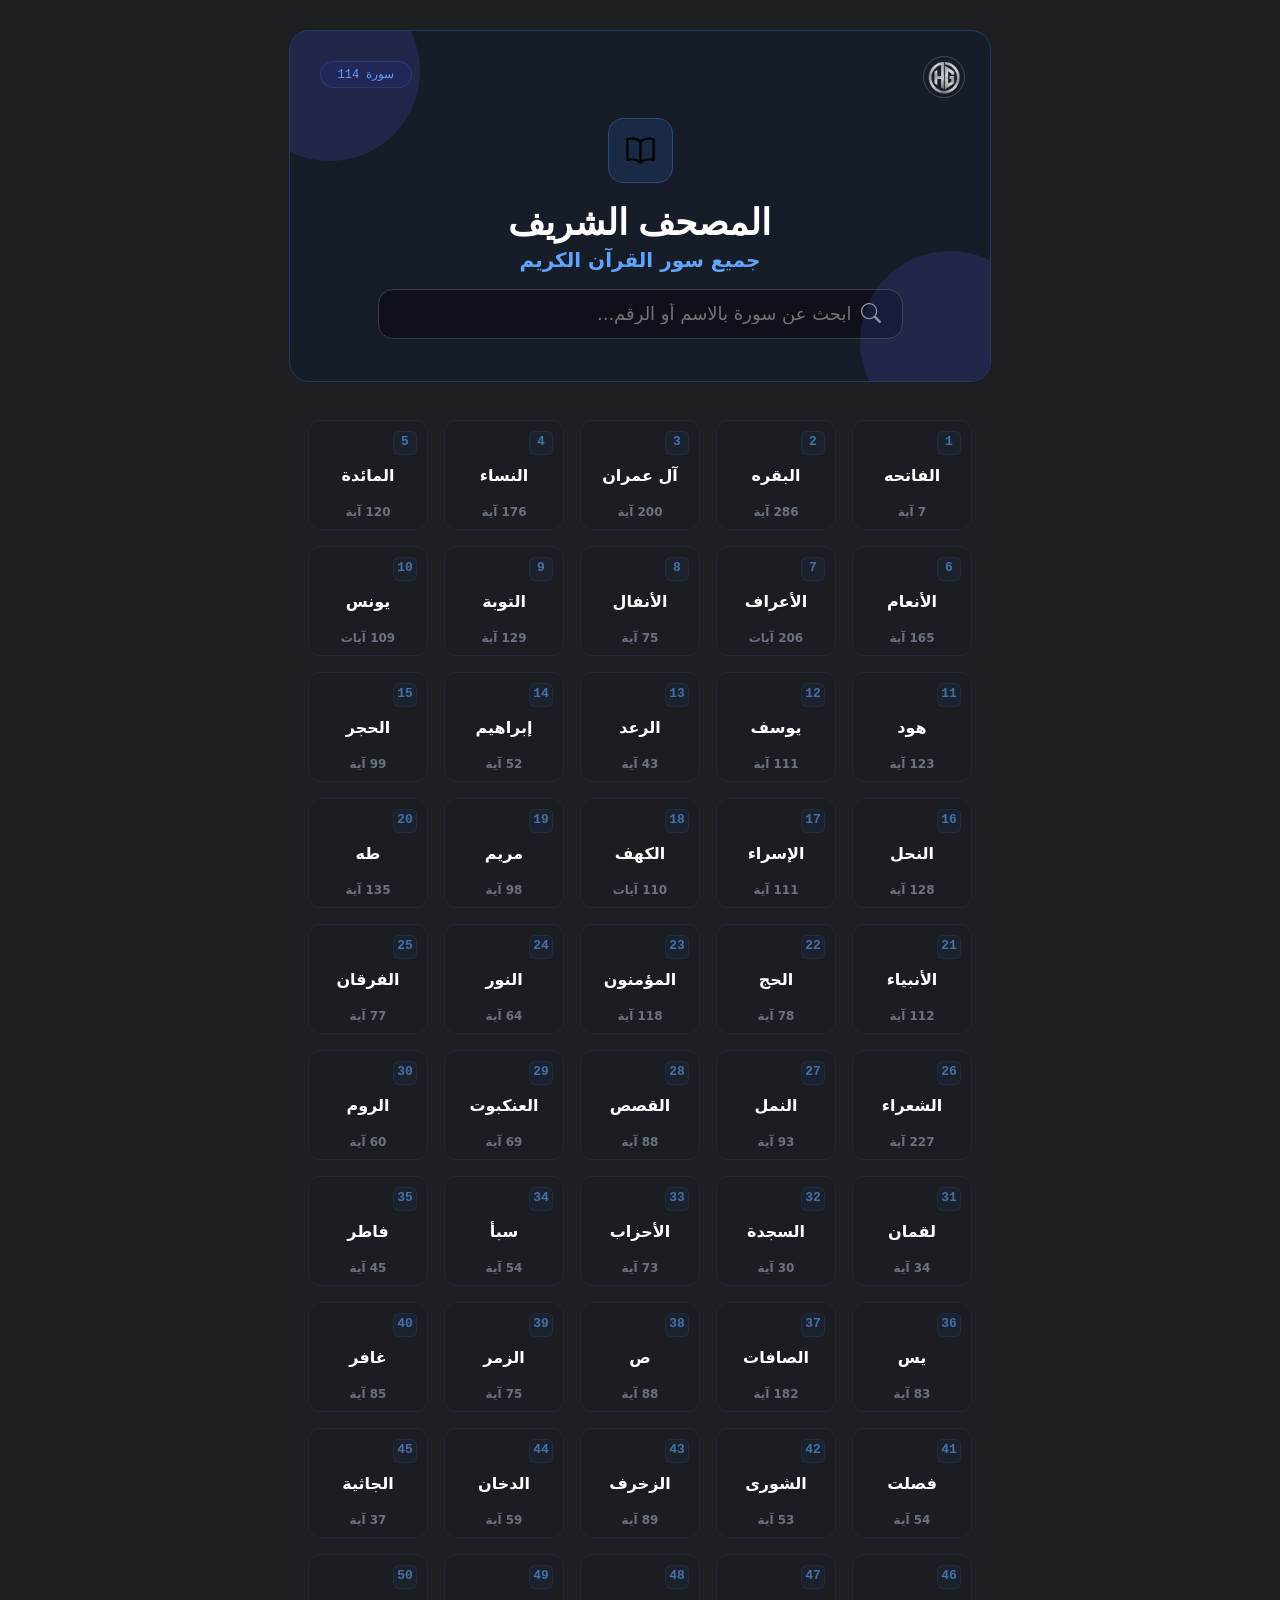
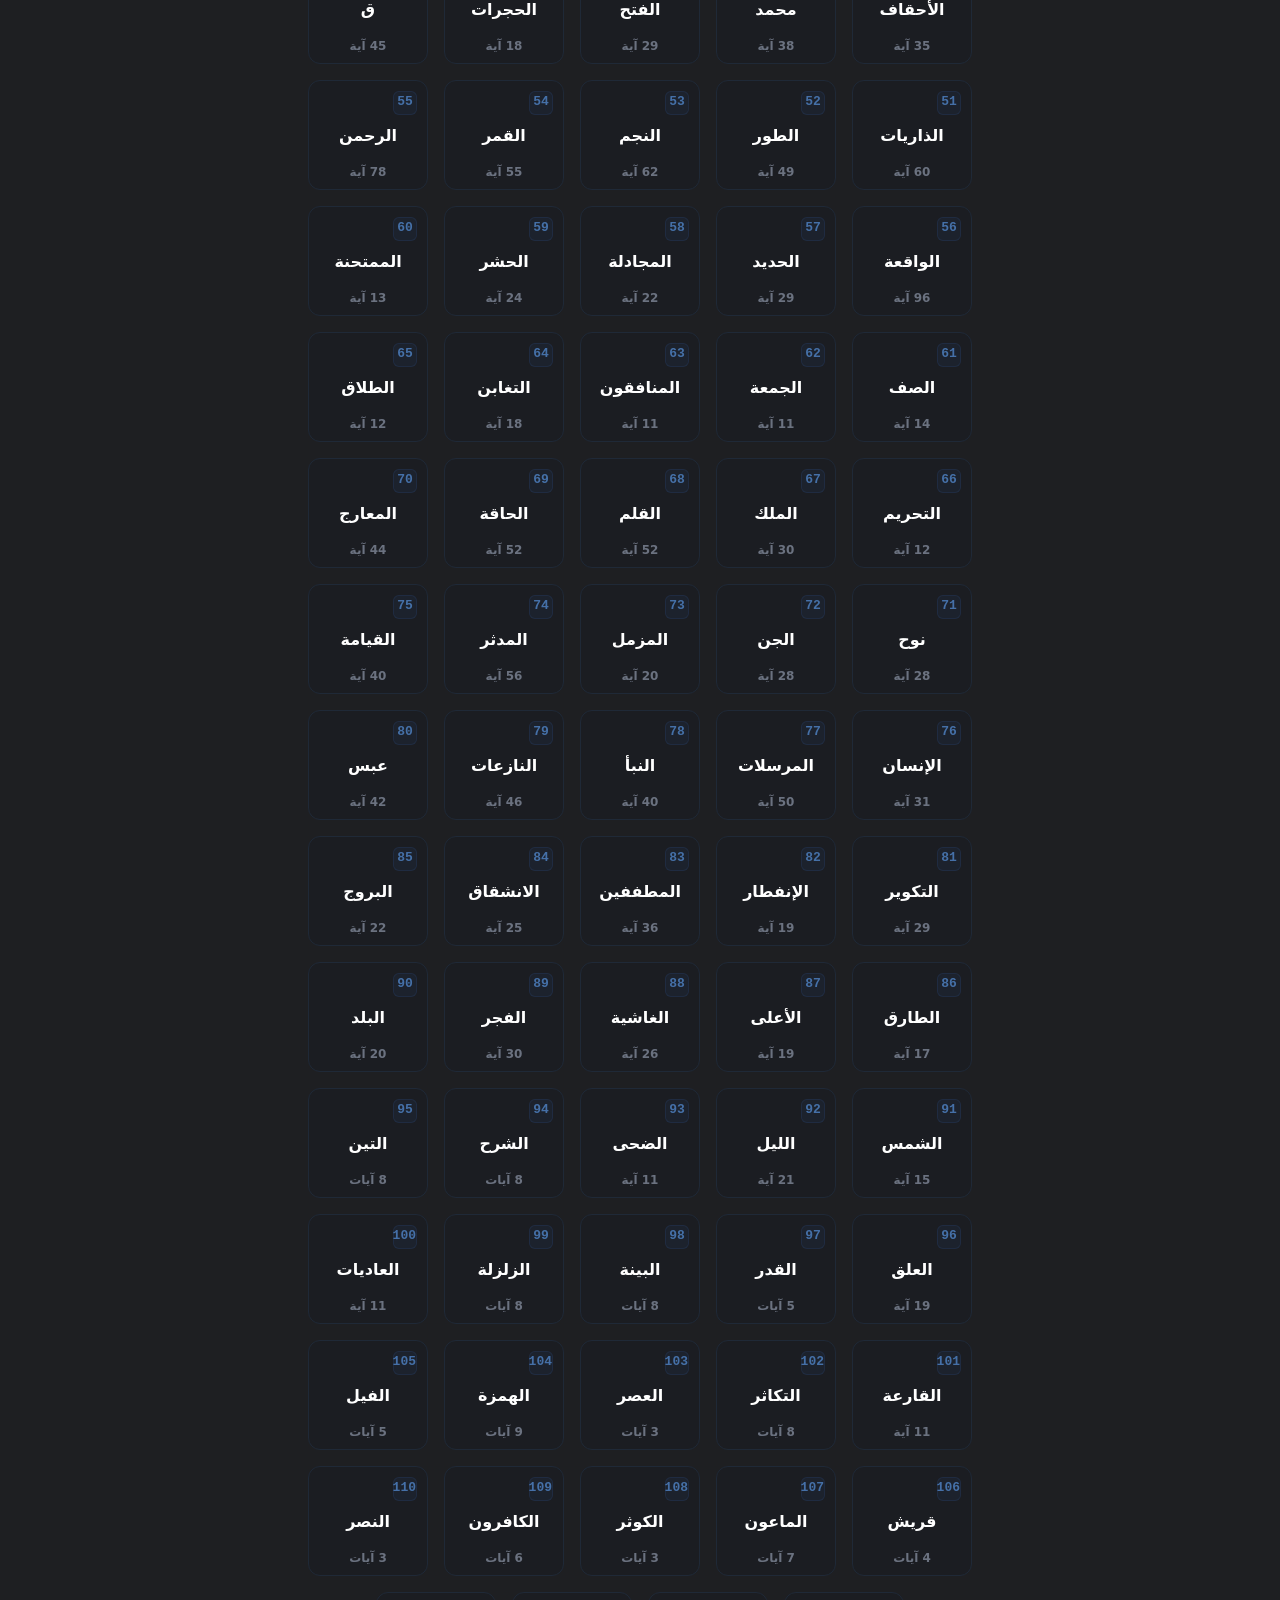
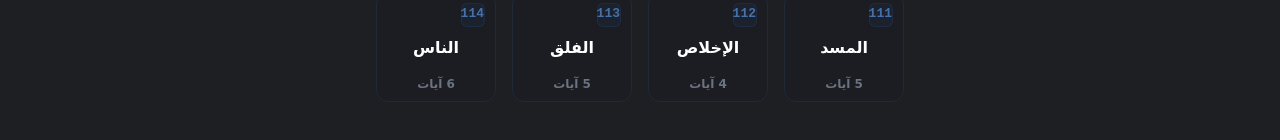
==== commit 6d78c634: "عدلت حاجات كتير بقا مش فاكر من ضمنها ال ايقونه البحث بقيت شغاله زي الفل على التليفون" ====
--- a/index.html
+++ b/index.html
@@ -6,14 +6,22 @@
     <link rel="icon" href="images/unnamed (1).webp" type="image/x-icon" />
     <title>Quran Kareem</title>
     <link rel="stylesheet" href="style.css" />
+    <link
+      rel="stylesheet"
+      href="https://cdn.jsdelivr.net/npm/bootstrap-icons@1.11.3/font/bootstrap-icons.min.css"
+    />
   </head>
 
   <body>
-<div class="box-start">
-    <a  class="link-portfolio" href="https://hamza-gamal.github.io/portfolio/">
-        <img src="images/logo-white.png" alt="Logo">
-    </a>
-        <div class="numper">114 سورة</div>
+    <div class="box-start">
+      <a
+        target="_blank"
+        class="link-portfolio"
+        href="https://hamza-gamal.github.io/portfolio/"
+      >
+        <img src="images/logo-white.png" alt="Logo" />
+      </a>
+      <div class="numper">114 سورة</div>
       <div class="icon-Qran">
         <svg
           xmlns="http://www.w3.org/2000/svg"
@@ -42,596 +50,583 @@
       >
         جميع سور القرآن الكريم
       </h2>
-      <input
-        placeholder="ابحث عن سورة بالاسم أو الرقم..."
-        type="search"
-        value=""
-      />
-      <div class="searsh">
-        <svg
-          xmlns="http://www.w3.org/2000/svg"
-          fill="none"
-          viewBox="0 0 24 24"
-          stroke-width="2"
-          stroke="currentColor"
-        >
-          <path
-            stroke-linecap="round"
-            stroke-linejoin="round"
-            d="m21 21-5.197-5.197m0 0A7.5 7.5 0 1 0 5.196 5.196a7.5 7.5 0 0 0 10.602 10.602Z"
-          ></path>
-        </svg>
+      <div class="search-box">
+        <input placeholder="ابحث عن سورة بالاسم أو الرقم..." type="search" />
+
+        <div class="searsh">
+          <i class="bi bi-search"></i>
+        </div>
       </div>
       <div class="onecirkle"></div>
       <div class="towcirkle"></div>
     </div>
     <div class="parent">
-      <a  href="sura.html?id=1" class="hikl"
+      <a href="sura.html?id=1" class="hikl"
         >الفاتحه
         <div class="o-h">1</div>
         <div class="aya">7 آية</div></a
       >
-      <a  href="sura.html?id=2" class="hikl"
+      <a href="sura.html?id=2" class="hikl"
         >البقره
         <div class="o-h">2</div>
         <div class="aya">286 آية</div></a
       >
-      <a  href="sura.html?id=3" class="hikl"
+      <a href="sura.html?id=3" class="hikl"
         >آل عمران
         <div class="o-h">3</div>
         <div class="aya">200 آية</div></a
       >
-      <a  href="sura.html?id=4" class="hikl"
+      <a href="sura.html?id=4" class="hikl"
         >النساء
         <div class="o-h">4</div>
         <div class="aya">176 آية</div></a
       >
-      <a  href="sura.html?id=5" class="hikl"
+      <a href="sura.html?id=5" class="hikl"
         >المائدة
         <div class="o-h">5</div>
         <div class="aya">120 آية</div></a
       >
-      <a  href="sura.html?id=6" class="hikl"
+      <a href="sura.html?id=6" class="hikl"
         >الأنعام
         <div class="o-h">6</div>
         <div class="aya">165 آية</div></a
       >
-      <a  href="sura.html?id=7" class="hikl"
+      <a href="sura.html?id=7" class="hikl"
         >الأعراف
         <div class="o-h">7</div>
         <div class="aya">206 آيات</div></a
       >
-      <a  href="sura.html?id=8" class="hikl"
+      <a href="sura.html?id=8" class="hikl"
         >الأنفال
         <div class="o-h">8</div>
         <div class="aya">75 آية</div></a
       >
-      <a  href="sura.html?id=9" class="hikl"
+      <a href="sura.html?id=9" class="hikl"
         >التوبة
         <div class="o-h">9</div>
         <div class="aya">129 آية</div></a
       >
-      <a  href="sura.html?id=10" class="hikl"
+      <a href="sura.html?id=10" class="hikl"
         >يونس
         <div class="o-h">10</div>
         <div class="aya">109 آيات</div></a
       >
-      <a  href="sura.html?id=11" class="hikl"
+      <a href="sura.html?id=11" class="hikl"
         >هود
         <div class="o-h">11</div>
         <div class="aya">123 آية</div></a
       >
-      <a  href="sura.html?id=12" class="hikl"
+      <a href="sura.html?id=12" class="hikl"
         >يوسف
         <div class="o-h">12</div>
         <div class="aya">111 آية</div></a
       >
-      <a  href="sura.html?id=13" class="hikl"
+      <a href="sura.html?id=13" class="hikl"
         >الرعد
         <div class="o-h">13</div>
         <div class="aya">43 آية</div></a
       >
-      <a  href="sura.html?id=14" class="hikl"
+      <a href="sura.html?id=14" class="hikl"
         >إبراهيم
         <div class="o-h">14</div>
         <div class="aya">52 آية</div></a
       >
-      <a  href="sura.html?id=15" class="hikl"
+      <a href="sura.html?id=15" class="hikl"
         >الحجر
         <div class="o-h">15</div>
         <div class="aya">99 آية</div></a
       >
-      <a  href="sura.html?id=16" class="hikl"
+      <a href="sura.html?id=16" class="hikl"
         >النحل
         <div class="o-h">16</div>
         <div class="aya">128 آية</div></a
       >
-      <a  href="sura.html?id=17" class="hikl"
+      <a href="sura.html?id=17" class="hikl"
         >الإسراء
         <div class="o-h">17</div>
         <div class="aya">111 آية</div></a
       >
-      <a  href="sura.html?id=18" class="hikl"
+      <a href="sura.html?id=18" class="hikl"
         >الكهف
         <div class="o-h">18</div>
         <div class="aya">110 آيات</div></a
       >
-      <a  href="sura.html?id=19" class="hikl"
+      <a href="sura.html?id=19" class="hikl"
         >مريم
         <div class="o-h">19</div>
         <div class="aya">98 آية</div></a
       >
-      <a  href="sura.html?id=20" class="hikl"
+      <a href="sura.html?id=20" class="hikl"
         >طه
         <div class="o-h">20</div>
         <div class="aya">135 آية</div></a
       >
-      <a  href="sura.html?id=21" class="hikl"
+      <a href="sura.html?id=21" class="hikl"
         >الأنبياء
         <div class="o-h">21</div>
         <div class="aya">112 آية</div></a
       >
-      <a  href="sura.html?id=22" class="hikl"
+      <a href="sura.html?id=22" class="hikl"
         >الحج
         <div class="o-h">22</div>
         <div class="aya">78 آية</div></a
       >
-      <a  href="sura.html?id=23" class="hikl"
+      <a href="sura.html?id=23" class="hikl"
         >المؤمنون
         <div class="o-h">23</div>
         <div class="aya">118 آية</div></a
       >
-      <a  href="sura.html?id=24" class="hikl"
+      <a href="sura.html?id=24" class="hikl"
         >النور
         <div class="o-h">24</div>
         <div class="aya">64 آية</div></a
       >
-      <a  href="sura.html?id=25" class="hikl"
+      <a href="sura.html?id=25" class="hikl"
         >الفرقان
         <div class="o-h">25</div>
         <div class="aya">77 آية</div></a
       >
-      <a  href="sura.html?id=26" class="hikl"
+      <a href="sura.html?id=26" class="hikl"
         >الشعراء
         <div class="o-h">26</div>
         <div class="aya">227 آية</div></a
       >
-      <a  href="sura.html?id=27" class="hikl"
+      <a href="sura.html?id=27" class="hikl"
         >النمل
         <div class="o-h">27</div>
         <div class="aya">93 آية</div></a
       >
-      <a  href="sura.html?id=28" class="hikl"
+      <a href="sura.html?id=28" class="hikl"
         >القصص
         <div class="o-h">28</div>
         <div class="aya">88 آية</div></a
       >
-      <a  href="sura.html?id=29" class="hikl"
+      <a href="sura.html?id=29" class="hikl"
         >العنكبوت
         <div class="o-h">29</div>
         <div class="aya">69 آية</div></a
       >
-      <a  href="sura.html?id=30" class="hikl"
+      <a href="sura.html?id=30" class="hikl"
         >الروم
         <div class="o-h">30</div>
         <div class="aya">60 آية</div></a
       >
-      <a  href="sura.html?id=31" class="hikl"
+      <a href="sura.html?id=31" class="hikl"
         >لقمان
         <div class="o-h">31</div>
         <div class="aya">34 آية</div></a
       >
-      <a  href="sura.html?id=32" class="hikl"
+      <a href="sura.html?id=32" class="hikl"
         >السجدة
         <div class="o-h">32</div>
         <div class="aya">30 آية</div></a
       >
-      <a  href="sura.html?id=33" class="hikl"
+      <a href="sura.html?id=33" class="hikl"
         >الأحزاب
         <div class="o-h">33</div>
         <div class="aya">73 آية</div></a
       >
-      <a  href="sura.html?id=34" class="hikl"
+      <a href="sura.html?id=34" class="hikl"
         >سبأ
         <div class="o-h">34</div>
         <div class="aya">54 آية</div></a
       >
-      <a  href="sura.html?id=35" class="hikl"
+      <a href="sura.html?id=35" class="hikl"
         >فاطر
         <div class="o-h">35</div>
         <div class="aya">45 آية</div></a
       >
-      <a  href="sura.html?id=36" class="hikl"
+      <a href="sura.html?id=36" class="hikl"
         >يس
         <div class="o-h">36</div>
         <div class="aya">83 آية</div></a
       >
-      <a  href="sura.html?id=37" class="hikl"
+      <a href="sura.html?id=37" class="hikl"
         >الصافات
         <div class="o-h">37</div>
         <div class="aya">182 آية</div></a
       >
-      <a  href="sura.html?id=38" class="hikl"
+      <a href="sura.html?id=38" class="hikl"
         >ص
         <div class="o-h">38</div>
         <div class="aya">88 آية</div></a
       >
-      <a  href="sura.html?id=39" class="hikl"
+      <a href="sura.html?id=39" class="hikl"
         >الزمر
         <div class="o-h">39</div>
         <div class="aya">75 آية</div></a
       >
-      <a  href="sura.html?id=40" class="hikl"
+      <a href="sura.html?id=40" class="hikl"
         >غافر
         <div class="o-h">40</div>
         <div class="aya">85 آية</div></a
       >
-      <a  href="sura.html?id=41" class="hikl"
+      <a href="sura.html?id=41" class="hikl"
         >فصلت
         <div class="o-h">41</div>
         <div class="aya">54 آية</div></a
       >
-      <a  href="sura.html?id=42" class="hikl"
+      <a href="sura.html?id=42" class="hikl"
         >الشورى
         <div class="o-h">42</div>
         <div class="aya">53 آية</div></a
       >
-      <a  href="sura.html?id=43" class="hikl"
+      <a href="sura.html?id=43" class="hikl"
         >الزخرف
         <div class="o-h">43</div>
         <div class="aya">89 آية</div></a
       >
-      <a  href="sura.html?id=44" class="hikl"
+      <a href="sura.html?id=44" class="hikl"
         >الدخان
         <div class="o-h">44</div>
         <div class="aya">59 آية</div></a
       >
-      <a  href="sura.html?id=45" class="hikl"
+      <a href="sura.html?id=45" class="hikl"
         >الجاثية
         <div class="o-h">45</div>
         <div class="aya">37 آية</div></a
       >
-      <a  href="sura.html?id=46" class="hikl"
+      <a href="sura.html?id=46" class="hikl"
         >الأحقاف
         <div class="o-h">46</div>
         <div class="aya">35 آية</div></a
       >
-      <a  href="sura.html?id=47" class="hikl"
+      <a href="sura.html?id=47" class="hikl"
         >محمد
         <div class="o-h">47</div>
         <div class="aya">38 آية</div></a
       >
-      <a  href="sura.html?id=48" class="hikl"
+      <a href="sura.html?id=48" class="hikl"
         >الفتح
         <div class="o-h">48</div>
         <div class="aya">29 آية</div></a
       >
-      <a  href="sura.html?id=49" class="hikl"
+      <a href="sura.html?id=49" class="hikl"
         >الحجرات
         <div class="o-h">49</div>
         <div class="aya">18 آية</div></a
       >
-      <a  href="sura.html?id=50" class="hikl"
+      <a href="sura.html?id=50" class="hikl"
         >ق
         <div class="o-h">50</div>
         <div class="aya">45 آية</div></a
       >
-      <a  href="sura.html?id=51" class="hikl"
+      <a href="sura.html?id=51" class="hikl"
         >الذاريات
         <div class="o-h">51</div>
         <div class="aya">60 آية</div></a
       >
-      <a  href="sura.html?id=52" class="hikl"
+      <a href="sura.html?id=52" class="hikl"
         >الطور
         <div class="o-h">52</div>
         <div class="aya">49 آية</div></a
       >
-      <a  href="sura.html?id=53" class="hikl"
+      <a href="sura.html?id=53" class="hikl"
         >النجم
         <div class="o-h">53</div>
         <div class="aya">62 آية</div></a
       >
-      <a  href="sura.html?id=54" class="hikl"
+      <a href="sura.html?id=54" class="hikl"
         >القمر
         <div class="o-h">54</div>
         <div class="aya">55 آية</div></a
       >
-      <a  href="sura.html?id=55" class="hikl"
+      <a href="sura.html?id=55" class="hikl"
         >الرحمن
         <div class="o-h">55</div>
         <div class="aya">78 آية</div></a
       >
-      <a  href="sura.html?id=56" class="hikl"
+      <a href="sura.html?id=56" class="hikl"
         >الواقعة
         <div class="o-h">56</div>
         <div class="aya">96 آية</div></a
       >
-      <a  href="sura.html?id=57" class="hikl"
+      <a href="sura.html?id=57" class="hikl"
         >الحديد
         <div class="o-h">57</div>
         <div class="aya">29 آية</div></a
       >
-      <a  href="sura.html?id=58" class="hikl"
+      <a href="sura.html?id=58" class="hikl"
         >المجادلة
         <div class="o-h">58</div>
         <div class="aya">22 آية</div></a
       >
-      <a  href="sura.html?id=59" class="hikl"
+      <a href="sura.html?id=59" class="hikl"
         >الحشر
         <div class="o-h">59</div>
         <div class="aya">24 آية</div></a
       >
-      <a  href="sura.html?id=60" class="hikl"
+      <a href="sura.html?id=60" class="hikl"
         >الممتحنة
         <div class="o-h">60</div>
         <div class="aya">13 آية</div></a
       >
-      <a  href="sura.html?id=61" class="hikl"
+      <a href="sura.html?id=61" class="hikl"
         >الصف
         <div class="o-h">61</div>
         <div class="aya">14 آية</div></a
       >
-      <a  href="sura.html?id=62" class="hikl"
+      <a href="sura.html?id=62" class="hikl"
         >الجمعة
         <div class="o-h">62</div>
         <div class="aya">11 آية</div></a
       >
-      <a  href="sura.html?id=63" class="hikl"
+      <a href="sura.html?id=63" class="hikl"
         >المنافقون
         <div class="o-h">63</div>
         <div class="aya">11 آية</div></a
       >
-      <a  href="sura.html?id=64" class="hikl"
+      <a href="sura.html?id=64" class="hikl"
         >التغابن
         <div class="o-h">64</div>
         <div class="aya">18 آية</div></a
       >
-      <a  href="sura.html?id=65" class="hikl"
+      <a href="sura.html?id=65" class="hikl"
         >الطلاق
         <div class="o-h">65</div>
         <div class="aya">12 آية</div></a
       >
-      <a  href="sura.html?id=66" class="hikl"
+      <a href="sura.html?id=66" class="hikl"
         >التحريم
         <div class="o-h">66</div>
         <div class="aya">12 آية</div></a
       >
-      <a  href="sura.html?id=67" class="hikl"
+      <a href="sura.html?id=67" class="hikl"
         >الملك
         <div class="o-h">67</div>
         <div class="aya">30 آية</div></a
       >
-      <a  href="sura.html?id=68" class="hikl"
+      <a href="sura.html?id=68" class="hikl"
         >القلم
         <div class="o-h">68</div>
         <div class="aya">52 آية</div></a
       >
-      <a  href="sura.html?id=69" class="hikl"
+      <a href="sura.html?id=69" class="hikl"
         >الحاقة
         <div class="o-h">69</div>
         <div class="aya">52 آية</div></a
       >
-      <a  href="sura.html?id=70" class="hikl"
+      <a href="sura.html?id=70" class="hikl"
         >المعارج
         <div class="o-h">70</div>
         <div class="aya">44 آية</div></a
       >
-      <a  href="sura.html?id=71" class="hikl"
+      <a href="sura.html?id=71" class="hikl"
         >نوح
         <div class="o-h">71</div>
         <div class="aya">28 آية</div></a
       >
-      <a  href="sura.html?id=72" class="hikl"
+      <a href="sura.html?id=72" class="hikl"
         >الجن
         <div class="o-h">72</div>
         <div class="aya">28 آية</div></a
       >
-      <a  href="sura.html?id=73" class="hikl"
+      <a href="sura.html?id=73" class="hikl"
         >المزمل
         <div class="o-h">73</div>
         <div class="aya">20 آية</div></a
       >
-      <a  href="sura.html?id=74" class="hikl"
+      <a href="sura.html?id=74" class="hikl"
         >المدثر
         <div class="o-h">74</div>
         <div class="aya">56 آية</div></a
       >
-      <a  href="sura.html?id=75" class="hikl"
+      <a href="sura.html?id=75" class="hikl"
         >القيامة
         <div class="o-h">75</div>
         <div class="aya">40 آية</div></a
       >
-      <a  href="sura.html?id=76" class="hikl"
+      <a href="sura.html?id=76" class="hikl"
         >الإنسان
         <div class="o-h">76</div>
         <div class="aya">31 آية</div></a
       >
-      <a  href="sura.html?id=77" class="hikl"
+      <a href="sura.html?id=77" class="hikl"
         >المرسلات
         <div class="o-h">77</div>
         <div class="aya">50 آية</div></a
       >
-      <a  href="sura.html?id=78" class="hikl"
+      <a href="sura.html?id=78" class="hikl"
         >النبأ
         <div class="o-h">78</div>
         <div class="aya">40 آية</div></a
       >
-      <a  href="sura.html?id=79" class="hikl"
+      <a href="sura.html?id=79" class="hikl"
         >النازعات
         <div class="o-h">79</div>
         <div class="aya">46 آية</div></a
       >
-      <a  href="sura.html?id=80" class="hikl"
+      <a href="sura.html?id=80" class="hikl"
         >عبس
         <div class="o-h">80</div>
         <div class="aya">42 آية</div></a
       >
-      <a  href="sura.html?id=81" class="hikl"
+      <a href="sura.html?id=81" class="hikl"
         >التكوير
         <div class="o-h">81</div>
         <div class="aya">29 آية</div></a
       >
-      <a  href="sura.html?id=82" class="hikl"
+      <a href="sura.html?id=82" class="hikl"
         >الإنفطار
         <div class="o-h">82</div>
         <div class="aya">19 آية</div></a
       >
-      <a  href="sura.html?id=83" class="hikl"
+      <a href="sura.html?id=83" class="hikl"
         >المطففين
         <div class="o-h">83</div>
         <div class="aya">36 آية</div></a
       >
-      <a  href="sura.html?id=84" class="hikl"
+      <a href="sura.html?id=84" class="hikl"
         >الانشقاق
         <div class="o-h">84</div>
         <div class="aya">25 آية</div></a
       >
-      <a  href="sura.html?id=85" class="hikl"
+      <a href="sura.html?id=85" class="hikl"
         >البروج
         <div class="o-h">85</div>
         <div class="aya">22 آية</div></a
       >
-      <a  href="sura.html?id=86" class="hikl"
+      <a href="sura.html?id=86" class="hikl"
         >الطارق
         <div class="o-h">86</div>
         <div class="aya">17 آية</div></a
       >
-      <a  href="sura.html?id=87" class="hikl"
+      <a href="sura.html?id=87" class="hikl"
         >الأعلى
         <div class="o-h">87</div>
         <div class="aya">19 آية</div></a
       >
-      <a  href="sura.html?id=88" class="hikl"
+      <a href="sura.html?id=88" class="hikl"
         >الغاشية
         <div class="o-h">88</div>
         <div class="aya">26 آية</div></a
       >
-      <a  href="sura.html?id=89" class="hikl"
+      <a href="sura.html?id=89" class="hikl"
         >الفجر
         <div class="o-h">89</div>
         <div class="aya">30 آية</div></a
       >
-      <a  href="sura.html?id=90" class="hikl"
+      <a href="sura.html?id=90" class="hikl"
         >البلد
         <div class="o-h">90</div>
         <div class="aya">20 آية</div></a
       >
-      <a  href="sura.html?id=91" class="hikl"
+      <a href="sura.html?id=91" class="hikl"
         >الشمس
         <div class="o-h">91</div>
         <div class="aya">15 آية</div></a
       >
-      <a  href="sura.html?id=92" class="hikl"
+      <a href="sura.html?id=92" class="hikl"
         >الليل
         <div class="o-h">92</div>
         <div class="aya">21 آية</div></a
       >
-      <a  href="sura.html?id=93" class="hikl"
+      <a href="sura.html?id=93" class="hikl"
         >الضحى
         <div class="o-h">93</div>
         <div class="aya">11 آية</div></a
       >
-      <a  href="sura.html?id=94" class="hikl"
+      <a href="sura.html?id=94" class="hikl"
         >الشرح
         <div class="o-h">94</div>
         <div class="aya">8 آيات</div></a
       >
-      <a  href="sura.html?id=95" class="hikl"
+      <a href="sura.html?id=95" class="hikl"
         >التين
         <div class="o-h">95</div>
         <div class="aya">8 آيات</div></a
       >
-      <a  href="sura.html?id=96" class="hikl"
+      <a href="sura.html?id=96" class="hikl"
         >العلق
         <div class="o-h">96</div>
         <div class="aya">19 آية</div></a
       >
-      <a  href="sura.html?id=97" class="hikl"
+      <a href="sura.html?id=97" class="hikl"
         >القدر
         <div class="o-h">97</div>
         <div class="aya">5 آيات</div></a
       >
-      <a  href="sura.html?id=98" class="hikl"
+      <a href="sura.html?id=98" class="hikl"
         >البينة
         <div class="o-h">98</div>
         <div class="aya">8 آيات</div></a
       >
-      <a  href="sura.html?id=99" class="hikl"
+      <a href="sura.html?id=99" class="hikl"
         >الزلزلة
         <div class="o-h">99</div>
         <div class="aya">8 آيات</div></a
       >
-      <a  href="sura.html?id=100" class="hikl"
+      <a href="sura.html?id=100" class="hikl"
         >العاديات
         <div class="o-h">100</div>
         <div class="aya">11 آية</div></a
       >
-      <a  href="sura.html?id=101" class="hikl"
+      <a href="sura.html?id=101" class="hikl"
         >القارعة
         <div class="o-h">101</div>
         <div class="aya">11 آية</div></a
       >
-      <a  href="sura.html?id=102" class="hikl"
+      <a href="sura.html?id=102" class="hikl"
         >التكاثر
         <div class="o-h">102</div>
         <div class="aya">8 آيات</div></a
       >
-      <a  href="sura.html?id=103" class="hikl"
+      <a href="sura.html?id=103" class="hikl"
         >العصر
         <div class="o-h">103</div>
         <div class="aya">3 آيات</div></a
       >
-      <a  href="sura.html?id=104" class="hikl"
+      <a href="sura.html?id=104" class="hikl"
         >الهمزة
         <div class="o-h">104</div>
         <div class="aya">9 آيات</div></a
       >
-      <a  href="sura.html?id=105" class="hikl"
+      <a href="sura.html?id=105" class="hikl"
         >الفيل
         <div class="o-h">105</div>
         <div class="aya">5 آيات</div></a
       >
-      <a  href="sura.html?id=106" class="hikl"
+      <a href="sura.html?id=106" class="hikl"
         >قريش
         <div class="o-h">106</div>
         <div class="aya">4 آيات</div></a
       >
-      <a  href="sura.html?id=107" class="hikl"
+      <a href="sura.html?id=107" class="hikl"
         >الماعون
         <div class="o-h">107</div>
         <div class="aya">7 آيات</div></a
       >
-      <a  href="sura.html?id=108" class="hikl"
+      <a href="sura.html?id=108" class="hikl"
         >الكوثر
         <div class="o-h">108</div>
         <div class="aya">3 آيات</div></a
       >
-      <a  href="sura.html?id=109" class="hikl"
+      <a href="sura.html?id=109" class="hikl"
         >الكافرون
         <div class="o-h">109</div>
         <div class="aya">6 آيات</div></a
       >
-      <a  href="sura.html?id=110" class="hikl"
+      <a href="sura.html?id=110" class="hikl"
         >النصر
         <div class="o-h">110</div>
         <div class="aya">3 آيات</div></a
       >
-      <a  href="sura.html?id=111" class="hikl"
+      <a href="sura.html?id=111" class="hikl"
         >المسد
         <div class="o-h">111</div>
         <div class="aya">5 آيات</div></a
       >
-      <a  href="sura.html?id=112" class="hikl"
+      <a href="sura.html?id=112" class="hikl"
         >الإخلاص
         <div class="o-h">112</div>
         <div class="aya">4 آيات</div></a
       >
-      <a  href="sura.html?id=113" class="hikl"
+      <a href="sura.html?id=113" class="hikl"
         >الفلق
         <div class="o-h">113</div>
         <div class="aya">5 آيات</div></a
       >
-      <a  href="sura.html?id=114" class="hikl"
+      <a href="sura.html?id=114" class="hikl"
         >الناس
         <div class="o-h">114</div>
         <div class="aya">6 آيات</div></a
--- a/style.css
+++ b/style.css
@@ -1,23 +1,28 @@
 body {
   background-color: #1e1f22;
-  margin: auto; 
+  margin: auto;
   direction: rtl;
-    font-family: "Exo 2", sans-serif;
+  font-family: "Exo 2", sans-serif;
   padding: 30px 0px;
   text-align: center;
+}
+
+input:focus {
+  outline: none;
+  border-width: 2px;
+  border-color: #5d90ff;
 }
 
 .box-start {
   margin: auto;
   direction: ltr;
-  background-color: #14214966;
+  background-color: #0d173666;
   margin-bottom: 30px;
   width: 90%;
   max-width: 700px;
   overflow: hidden;
   min-height: 350px;
   height: auto;
-  padding-bottom: 25px;
   position: relative;
   border-radius: 20px;
   border: 0.1px solid rgb(33, 57, 97);
@@ -51,18 +56,22 @@
 .link-portfolio::before {
   content: "►";
   position: absolute;
-  top: 15px; 
-  right: 42px; 
+  top: 15px;
+  right: 42px;
   font-size: 12px;
-  color: #0f172a; 
-  text-shadow: 1px 0px 0px rgba(96, 165, 250, 0.4), 
-               0px 1px 0px rgba(96, 165, 250, 0.4), 
-               0px -1px 0px rgba(96, 165, 250, 0.4); 
+  color: #0f172a;
+  text-shadow:
+    1px 0px 0px rgba(96, 165, 250, 0.4),
+    0px 1px 0px rgba(96, 165, 250, 0.4),
+    0px -1px 0px rgba(96, 165, 250, 0.4);
   z-index: 100000;
   opacity: 0;
   visibility: hidden;
   transform: translateY(0) translateX(5px);
-  transition: opacity 0.25s ease-in-out, transform 0.25s ease-in-out, visibility 0.25s;
+  transition:
+    opacity 0.25s ease-in-out,
+    transform 0.25s ease-in-out,
+    visibility 0.25s;
   transition-delay: 0.3s;
 }
 
@@ -82,7 +91,7 @@
   white-space: nowrap;
   padding: 6px 12px;
   border-radius: 6px;
-  border: 1px solid rgba(96, 165, 250, 0.4); 
+  border: 1px solid rgba(96, 165, 250, 0.4);
   z-index: 99999;
   opacity: 0;
   visibility: hidden;
@@ -94,7 +103,7 @@
   transition-delay: 0.3s;
 }
 
-.link-portfolio:hover::before, 
+.link-portfolio:hover::before,
 .link-portfolio:hover::after {
   opacity: 1;
   visibility: visible;
@@ -102,7 +111,7 @@
 }
 .link-portfolio:hover {
   border-color: rgba(96, 165, 250, 0.7);
-  box-shadow: 0 0 12px rgba(96, 165, 250, 0.4); 
+  box-shadow: 0 0 12px rgba(96, 165, 250, 0.4);
 }
 
 .link-portfolio:hover img {
@@ -111,8 +120,6 @@
   filter: brightness(1) saturate(100%) invert(58%) sepia(88%) saturate(1623%)
     hue-rotate(201deg) brightness(101%) contrast(97%);
 }
-
-
 
 @media (max-width: 480px) {
   .link-portfolio::before,
@@ -142,26 +149,44 @@
   }
 }
 
-input {
+.search-box {
   width: 75%;
+  margin: auto;
+  position: relative;
+}
+
+.search-box input {
+  width: 100%;
   height: 50px;
+  box-sizing: border-box;
+
   color: rgb(229, 231, 235);
   background-color: rgba(0, 0, 0, 0.4);
-  border: solid 1px rgb(61, 61, 61);
+  border: 1px solid rgb(61, 61, 61);
+  border-radius: 15px;
+
   direction: rtl;
-  padding: 3px 50px 3px 3px;
-  font-size: large;
+  font-size: 18px;
   font-family: system-ui, Avenir, Helvetica, Arial, sans-serif;
-  border-radius: 15px;
-}
-
+
+  padding: 3px 50px 3px 15px;
+
+  transition: 0.3s;
+}
 .searsh {
-  width: 20px;
-  height: 20px;
-  position: absolute;
-  right: 15%;
-  transform: translateY(-35px);
-  color: rgb(107, 114, 128);
+  position: absolute;
+  right: 12px;
+  top: 50%;
+  transform: translateY(-50%);
+  width: 40px;
+  height: 40px;
+  display: flex;
+  justify-content: center;
+  align-items: center;
+  font-size: 20px;
+  display: flex;
+  align-items: center;
+  color: rgb(151, 151, 151);
 }
 
 .numper {
@@ -186,7 +211,7 @@
   width: 180px;
   border-radius: 50%;
   position: absolute;
-  background-color: #7275ff;
+  background-color: #5c5fff;
   opacity: 0.15;
   top: -50px;
   left: -50px;
@@ -199,7 +224,7 @@
   border-radius: 50%;
   position: absolute;
   right: -50px;
-  background-color: #7275ff;
+  background-color: #5c5fff;
   bottom: -50px;
   opacity: 0.15;
   pointer-events: none;
@@ -230,7 +255,7 @@
   margin: 8px;
   color: #ffffff;
   border-radius: 12px;
-  transition: 0.3s ease;
+  transition: 0.3s;
   font-family: system-ui, Avenir, Helvetica, Arial, sans-serif;
   text-decoration: none;
   font-size: 1rem;
@@ -245,9 +270,9 @@
 
 .hikl:hover {
   background-color: rgba(23, 37, 84, 0.2);
-  color: rgb(83, 91, 242);
+  color: rgb(96, 165, 250);
   transform: scale(1.05);
-  border: 1.4px solid rgb(59, 130, 246);
+  border: 1.9px solid rgb(59, 130, 246);
 }
 
 .o-h {
@@ -277,6 +302,10 @@
   color: rgb(96, 165, 250);
 }
 
+.hikl:hover .aya {
+  color: rgb(96, 165, 250);
+}
+
 .aya {
   position: absolute;
   color: rgb(107, 114, 128);
@@ -291,14 +320,6 @@
     border-radius: 15px;
   }
 
-  input {
-    width: 78%;
-  }
-
-  .searsh {
-    right: 11%;
-  }
-
   .hikl {
     width: calc(33% - 16px);
     height: 95px;
@@ -312,3 +333,8 @@
     height: 18px;
   }
 }
+@media (max-width: 480px) {
+  .search-box {
+    width: 78%;
+  }
+}
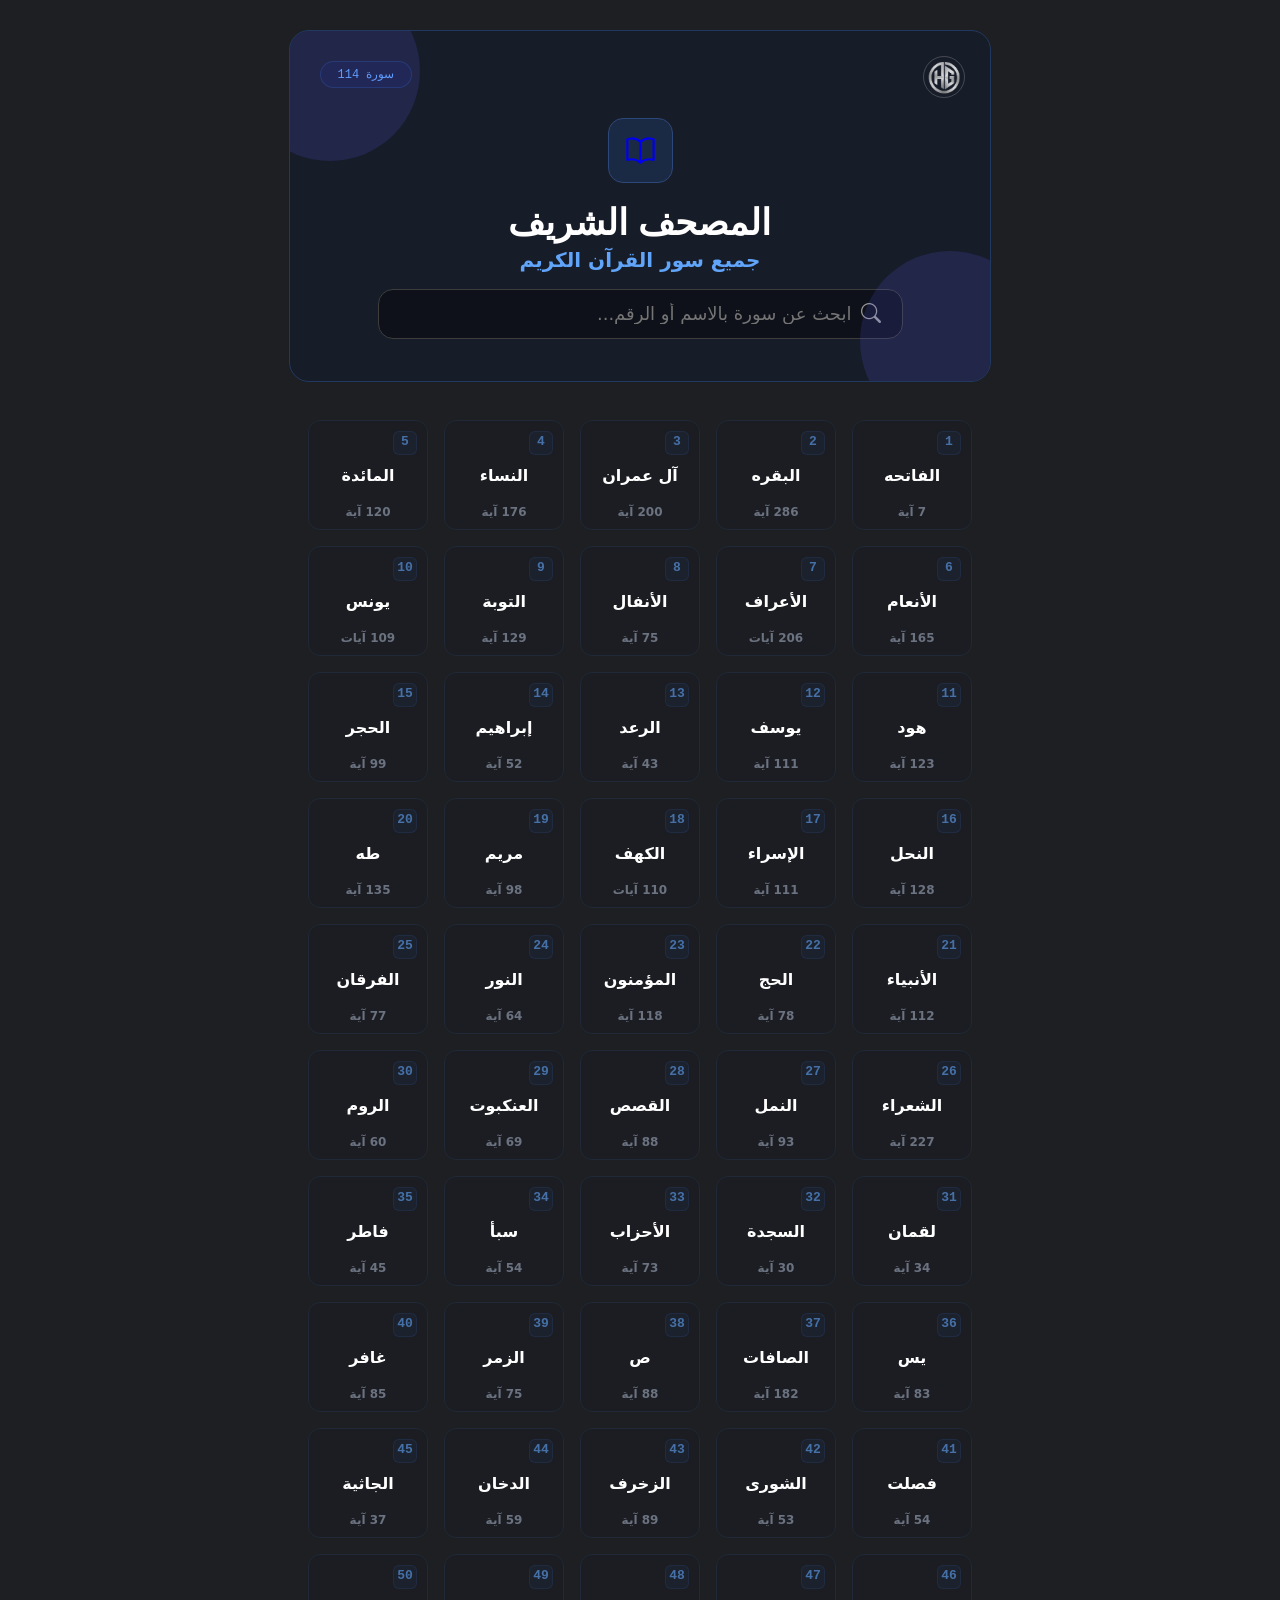
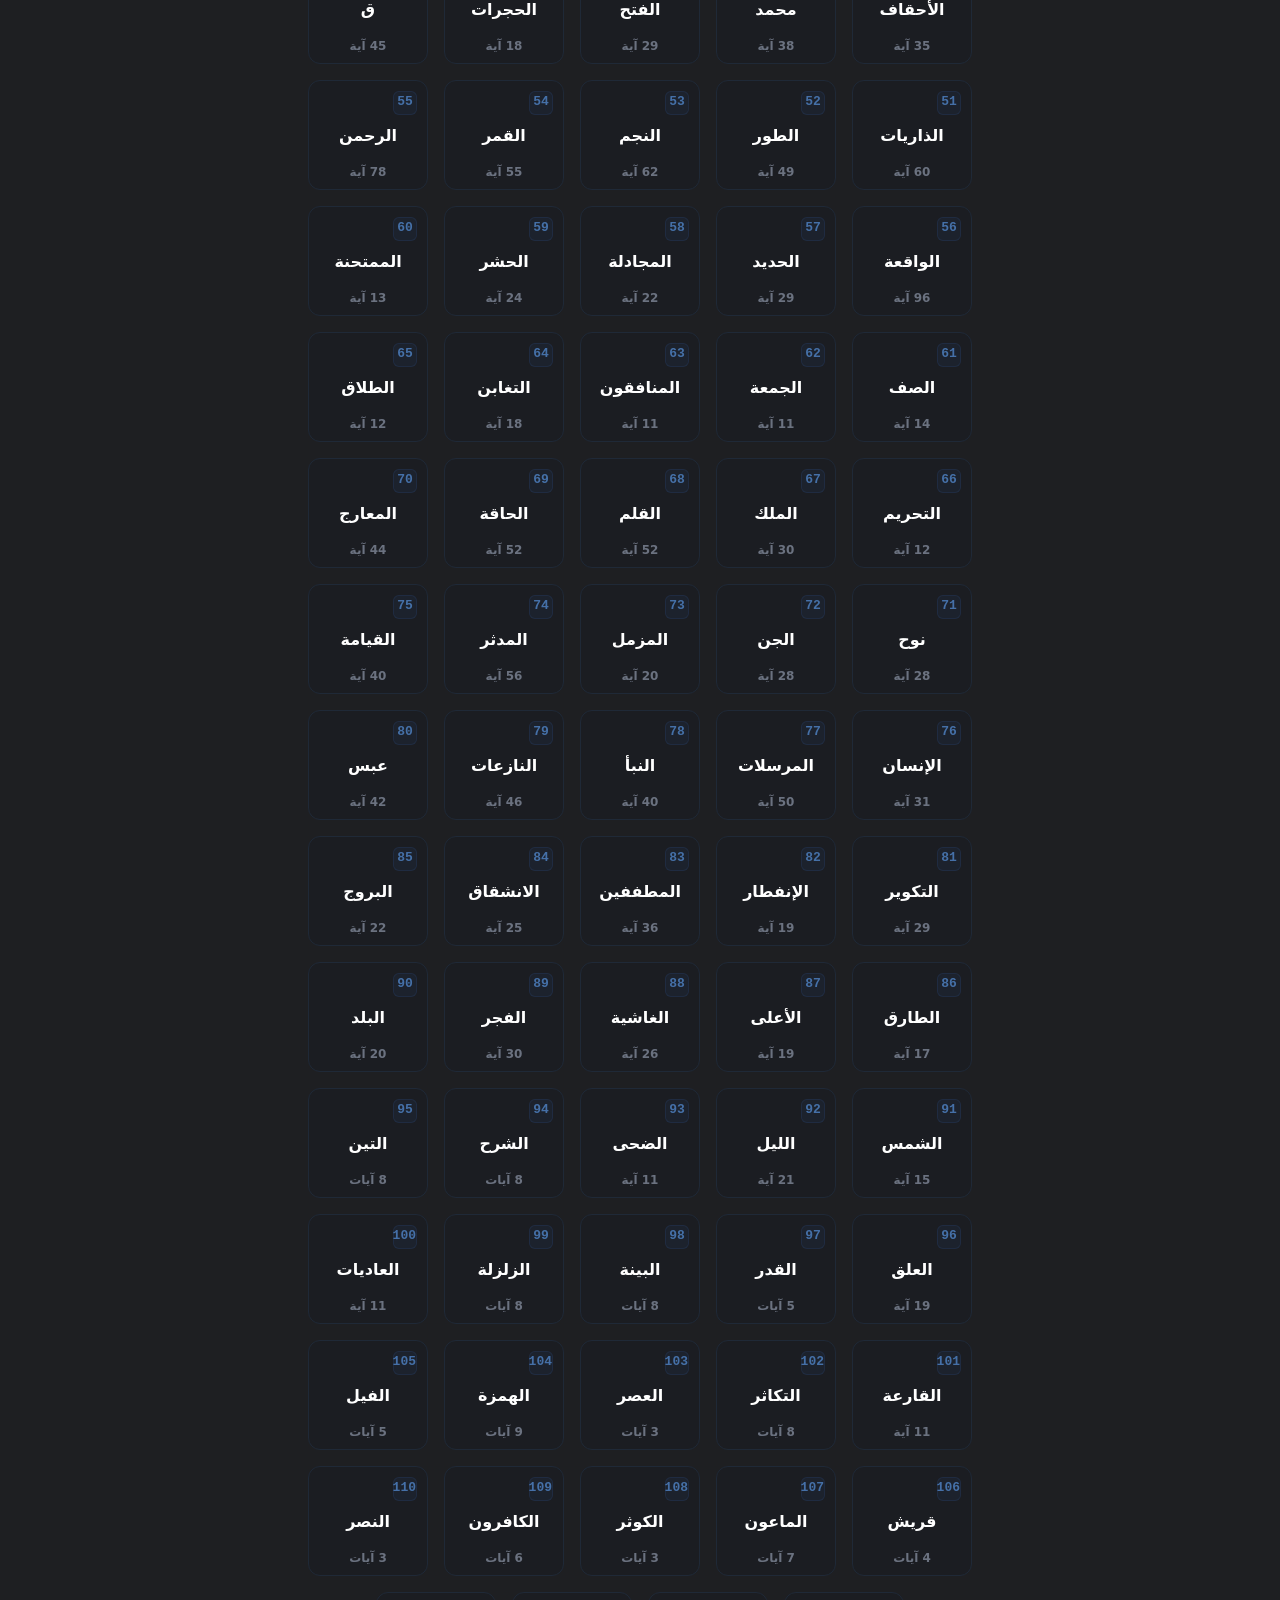
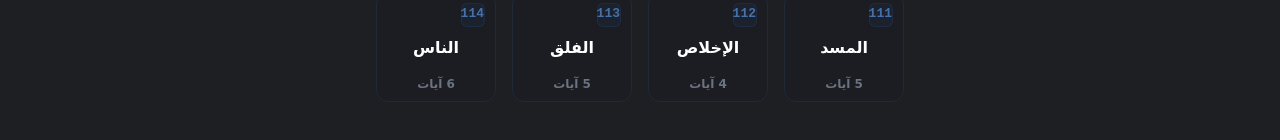
==== commit 4118105c: "خليت ايقونه الموقع الينك ل نفس الموقع" ====
--- a/index.html
+++ b/index.html
@@ -22,21 +22,23 @@
         <img src="images/logo-white.png" alt="Logo" />
       </a>
       <div class="numper">114 سورة</div>
-      <div class="icon-Qran">
-        <svg
-          xmlns="http://www.w3.org/2000/svg"
-          fill="none"
-          viewBox="0 0 24 24"
-          stroke-width="1.5"
-          stroke="currentColor"
-        >
-          <path
-            stroke-linecap="round"
-            stroke-linejoin="round"
-            d="M12 6.042A8.967 8.967 0 0 0 6 3.75c-1.052 0-2.062.18-3 .512v14.25A8.987 8.987 0 0 1 6 18c2.305 0 4.408.867 6 2.292m0-14.25a8.966 8.966 0 0 1 6-2.292c1.052 0 2.062.18 3 .512v14.25A8.987 8.987 0 0 0 18 18a8.967 8.967 0 0 0-6 2.292m0-14.25v14.25"
-          ></path>
-        </svg>
-      </div>
+      <a href="https://hamza-gamal.github.io/quran-kareem">
+        <div class="icon-Qran">
+          <svg
+            xmlns="http://www.w3.org/2000/svg"
+            fill="none"
+            viewBox="0 0 24 24"
+            stroke-width="1.5"
+            stroke="currentColor"
+          >
+            <path
+              stroke-linecap="round"
+              stroke-linejoin="round"
+              d="M12 6.042A8.967 8.967 0 0 0 6 3.75c-1.052 0-2.062.18-3 .512v14.25A8.987 8.987 0 0 1 6 18c2.305 0 4.408.867 6 2.292m0-14.25a8.966 8.966 0 0 1 6-2.292c1.052 0 2.062.18 3 .512v14.25A8.987 8.987 0 0 0 18 18a8.967 8.967 0 0 0-6 2.292m0-14.25v14.25"
+            ></path>
+          </svg>
+        </div>
+      </a>
       <h1 style="color: #fff; font-size: 36px; padding-bottom: -10px">
         المصحف الشريف
       </h1>
--- a/style.css
+++ b/style.css
@@ -159,18 +159,14 @@
   width: 100%;
   height: 50px;
   box-sizing: border-box;
-
   color: rgb(229, 231, 235);
   background-color: rgba(0, 0, 0, 0.4);
   border: 1px solid rgb(61, 61, 61);
   border-radius: 15px;
-
   direction: rtl;
   font-size: 18px;
   font-family: system-ui, Avenir, Helvetica, Arial, sans-serif;
-
   padding: 3px 50px 3px 15px;
-
   transition: 0.3s;
 }
 .searsh {
@@ -338,3 +334,8 @@
     width: 78%;
   }
 }
+@media (max-width: 450px) {
+  input::placeholder {
+    font-size: 15px;
+  }
+}
